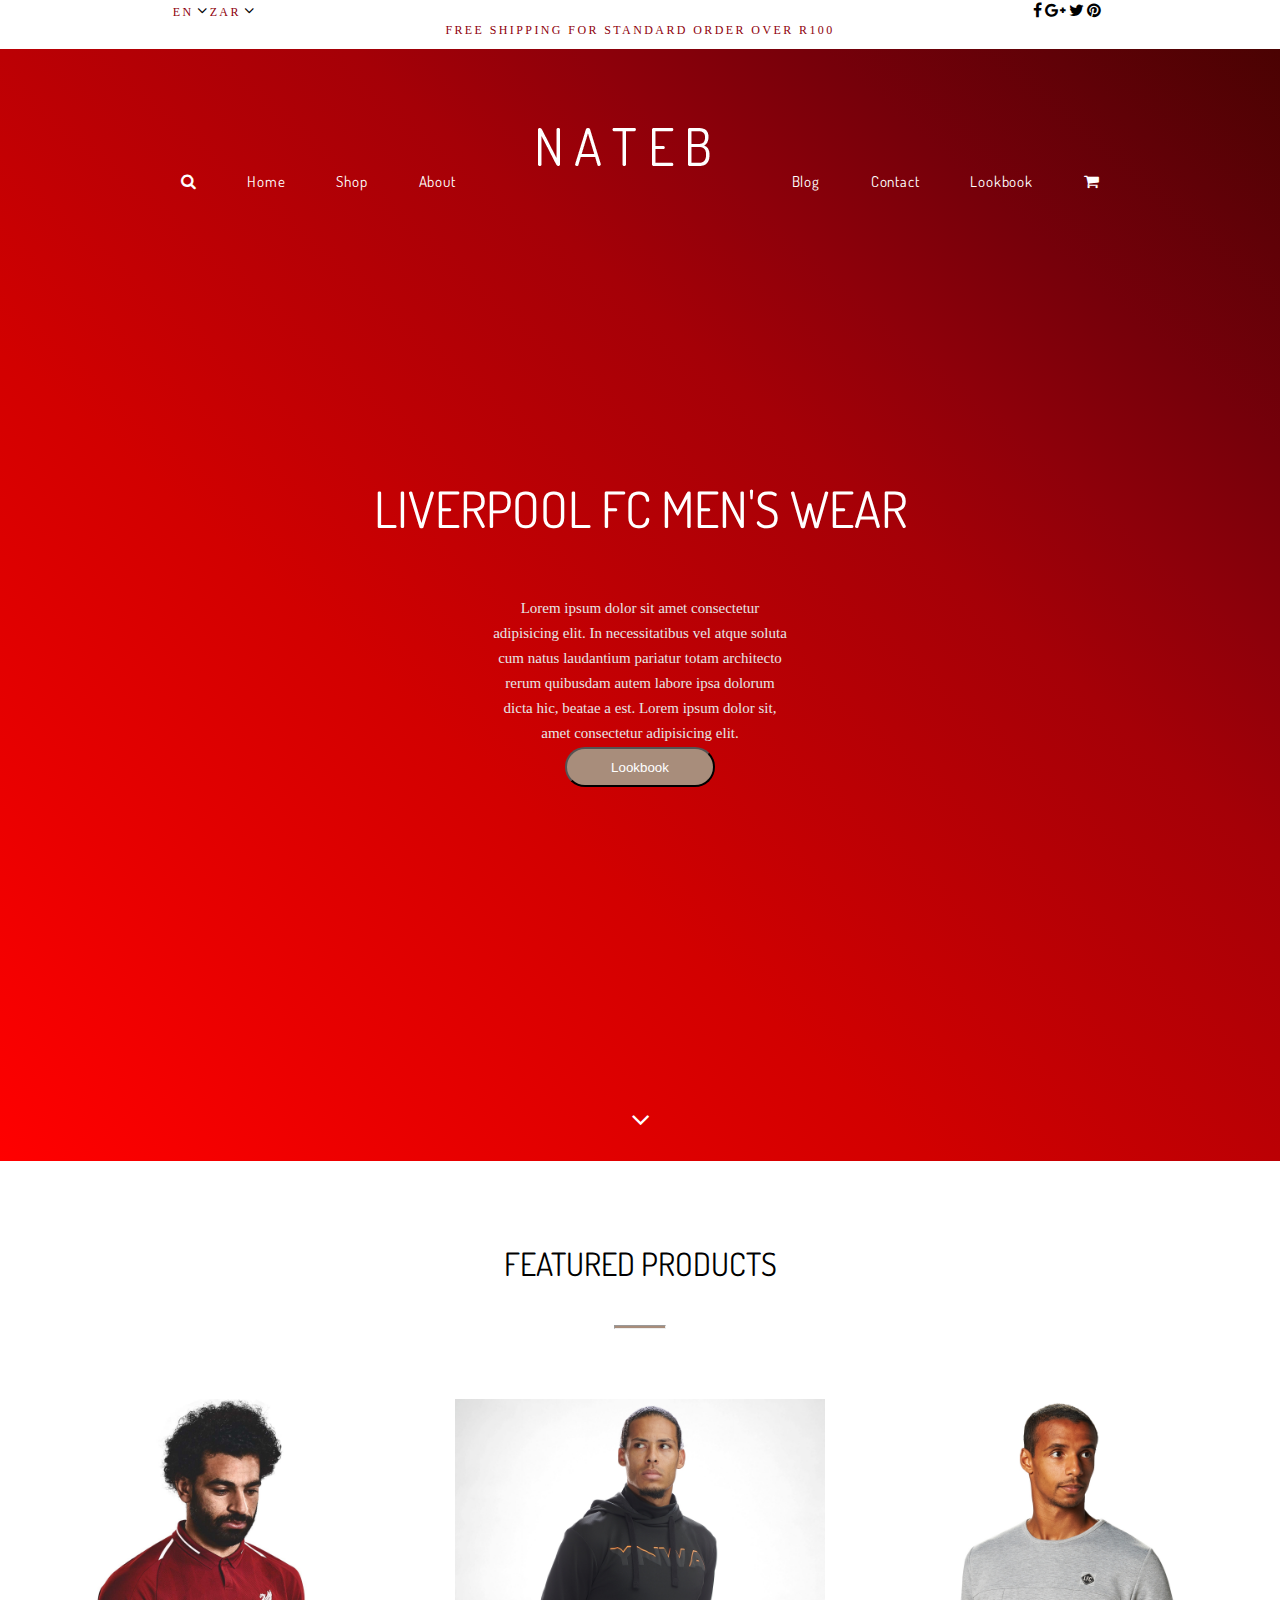
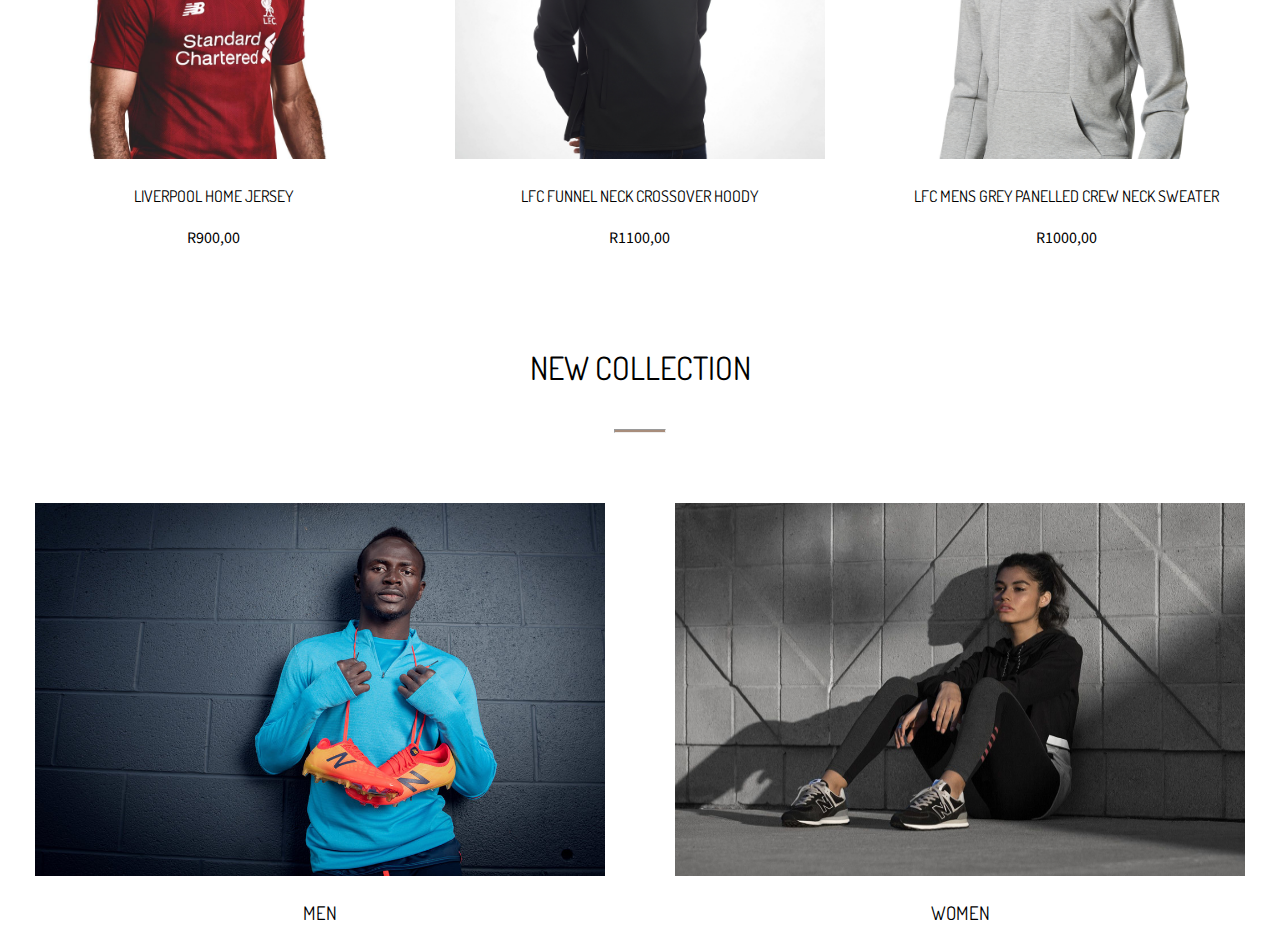
==== index.html @ 56e83d9a "replacing my values" ====
<!DOCTYPE html>
<html>
<head>
    <meta charset="utf-8" />
    <meta http-equiv="X-UA-Compatible" content="IE=edge">
    <title>Liverpool FC Store</title>
    <meta name="viewport" content="width=device-width, initial-scale=1">
    <link rel="stylesheet" type="text/css" media="screen" href="css/main.css" />
    <script src="js/main.js"></script>
    <link href="https://fonts.googleapis.com/css?family=Dosis|Source+Sans+Pro" rel="stylesheet"> 
    <link href="https://stackpath.bootstrapcdn.com/font-awesome/4.7.0/css/font-awesome.min.css" rel="stylesheet" integrity="sha384-wvfXpqpZZVQGK6TAh5PVlGOfQNHSoD2xbE+QkPxCAFlNEevoEH3Sl0sibVcOQVnN" crossorigin="anonymous">
</head>
<body>
    
    <div class="grid topnav">

        <div class="dropdowns">
            <span class="topnav-text">EN</span>
            <i class="fa fa-angle-down"></i>
            <span class="topnav-text">ZAR</span>
            <i class="fa fa-angle-down"></i>
        </div>
        
        <h5 class="topnav-text free-shipping">Free Shipping for standard order over R100</h5>

        <div class="social-icons">
            <i class="fa fa-facebook"></i>
            <i class="fa fa-google-plus"></i>
            <i class="fa fa-twitter"></i>
            <i class="fa fa-pinterest"></i>
        </div>
        

    </div>

    <header class="hero-banner">

        <nav class="grid hero-nav">

            <i class="fa fa-search"></i>

                <a href="#">Home</a>
                <a href="#">Shop</a>
                <a href="#">About</a>
                <img src="images/nateb-logo-light.png">
                <a href="#">Blog</a>
                <a href="#">Contact</a>
                <a href="#">Lookbook</a>

            <i class="fa fa-shopping-cart"></i>

        </nav>

        <h1 class="banner-heading">Liverpool FC Men's Wear</h1>
        <p class="index-p">Lorem ipsum dolor sit amet consectetur adipisicing elit. In necessitatibus vel atque soluta cum natus laudantium pariatur totam architecto rerum quibusdam autem labore ipsa dolorum dicta hic, beatae a est. Lorem ipsum dolor sit, amet consectetur adipisicing elit.</p>

        <button class="lookbook-btn">Lookbook</button>
        <p></p>
        <i class="fa fa-angle-down"></i>
    </header>

        <h1 class="head">Featured Products</h1>

        <hr class="line">

    <div class="grid grid1">

        <div class="featured home-kit">
            <img src="images/home-kit.jpg" width="370px" height="360px">
            <h4>Liverpool Home Jersey</h4>
            <p>R900,00</p>
        </div>

        <div class="featured hoody">
            <img src="images/hoody.jpg" width="370px" height="360px">
            <h4>LFC funnel neck crossover hoody</h4>
            <p>R1100,00</p>
        </div>

        <div class="featured crew-neck">
            <img src="images/crew-neck.jpg" width="370px" height="360px">
            <h4>LFC mens grey panelled crew neck sweater</h4>
            <p>R1000,00</p>
        </div>

    </div>

        <h1 class="head">New Collection</h1>

        <hr class="line">

    <div class="grid grid2">

        <div class="men">
            <img src="images/mens-img.jpg" width="570px" height="373px">
            <h3>Men</h3>
        </div>

        <div class="women">
            <img src="images/w.jpg" width="570px" height="373px">
            <h3>Women</h3>
        </div>
    
    </div>

    <div class="retro-collection">

    </div>
    

    
</body>
</html>
---- css/main.css ----
.topnav {
  text-align: center;
  color: black;
  display: inline; }
  .topnav-text {
    height: 9px;
    font-family: SourceSansPro;
    font-size: 12px;
    font-weight: normal;
    font-style: normal;
    font-stretch: normal;
    line-height: 1.83;
    letter-spacing: 2.4px;
    color: #8e000a; }

.hero-banner {
  background-image: linear-gradient(to right top, #ff0000, #f40000, #e80000, #dd0000, #d20000, #c30003, #b40005, #a50007, #8e000a, #76000a, #600107, #4a0202);
  background-position: bottom;
  background-size: cover;
  background-repeat: no-repeat;
  color: #fff;
  text-align: center;
  padding-top: 58px; }
  .hero-banner nav {
    display: inline;
    padding-top: 2rem;
    word-spacing: 3rem;
    font-family: 'Dosis', sans-serif; }
  .hero-banner a {
    width: 34px;
    height: 11px;
    font-size: 15px;
    font-weight: normal;
    font-style: normal;
    font-stretch: normal;
    line-height: normal;
    letter-spacing: 0.8px;
    text-align: left;
    color: #ffffff;
    text-decoration: none; }
  .hero-banner .nate-b {
    height: 21px;
    font-size: 30px;
    font-weight: 600;
    font-style: normal;
    font-stretch: normal;
    line-height: normal;
    letter-spacing: 1.5px;
    text-align: left;
    color: #fffefe; }
  .hero-banner .banner-heading {
    height: 38px;
    font-family: Dosis;
    font-size: 50px;
    font-weight: normal;
    font-style: normal;
    font-stretch: normal;
    line-height: 0.96;
    letter-spacing: normal;
    color: #ffffff;
    padding: 258px 0 40px 0; }
  .hero-banner .index-p {
    height: 39px;
    font-family: SourceSansPro;
    font-size: 15px;
    font-weight: normal;
    font-style: normal;
    font-stretch: normal;
    line-height: 1.67;
    letter-spacing: normal;
    color: #e6e6e6;
    padding-left: 489px;
    padding-right: 489px;
    padding-bottom: 97px; }
  .hero-banner .lookbook-btn {
    width: 150px;
    height: 40px;
    border-radius: 20px;
    background-color: #a88d7b;
    color: white; }
  .hero-banner .fa-angle-down {
    width: 29px;
    height: 16px;
    font-size: 30px;
    font-weight: normal;
    font-style: normal;
    font-stretch: normal;
    line-height: 1.6;
    letter-spacing: normal;
    text-align: center;
    color: #ffffff;
    padding: 292px 0 50px 0; }

.line {
  width: 50px;
  height: 2px;
  background-color: #a88d7b;
  margin-bottom: 70px; }

.head {
  text-align: center;
  padding-top: 60px;
  padding-bottom: 20px; }

.retro-collection {
  background: url(../images/retro.jpg); }

body {
  margin: 0;
  font-family: 'Source Sans Pro', sans-serif; }

h1,
h2,
h3,
h4,
h5,
h6 {
  font-family: 'Dosis', sans-serif;
  font-weight: normal;
  text-transform: uppercase; }

.grid {
  display: grid;
  width: 100%;
  text-align: center; }

.topnav {
  grid-template-columns: repeat(3, 1fr);
  grid-template-rows: auto;
  grid-template-areas: "dropdowns free-shipping social-icons"; }
  .topnav .dropdowns {
    grid-area: dropdowns; }
  .topnav .free-shipping {
    grid-area: free-shipping; }
  .topnav .social-icons {
    grid-area: social-icons; }

.grid1 {
  grid-template-columns: repeat(3, 1fr);
  grid-template-rows: auto;
  grid-template-areas: "home-kit hoody crew-neck"; }

.home-kit {
  grid-area: home-kit; }

.hoody {
  grid-area: hoody; }

.crew-neck {
  grid-area: crew-neck; }

.grid2 {
  grid-template-columns: repeat(2, 1fr);
  grid-template-rows: auto;
  place-content: center;
  grid-template-areas: "men women" men;
    grid-template-areas-grid-area: men; }
  .grid2 women {
    grid-area: women; }

/*# sourceMappingURL=main.css.map */
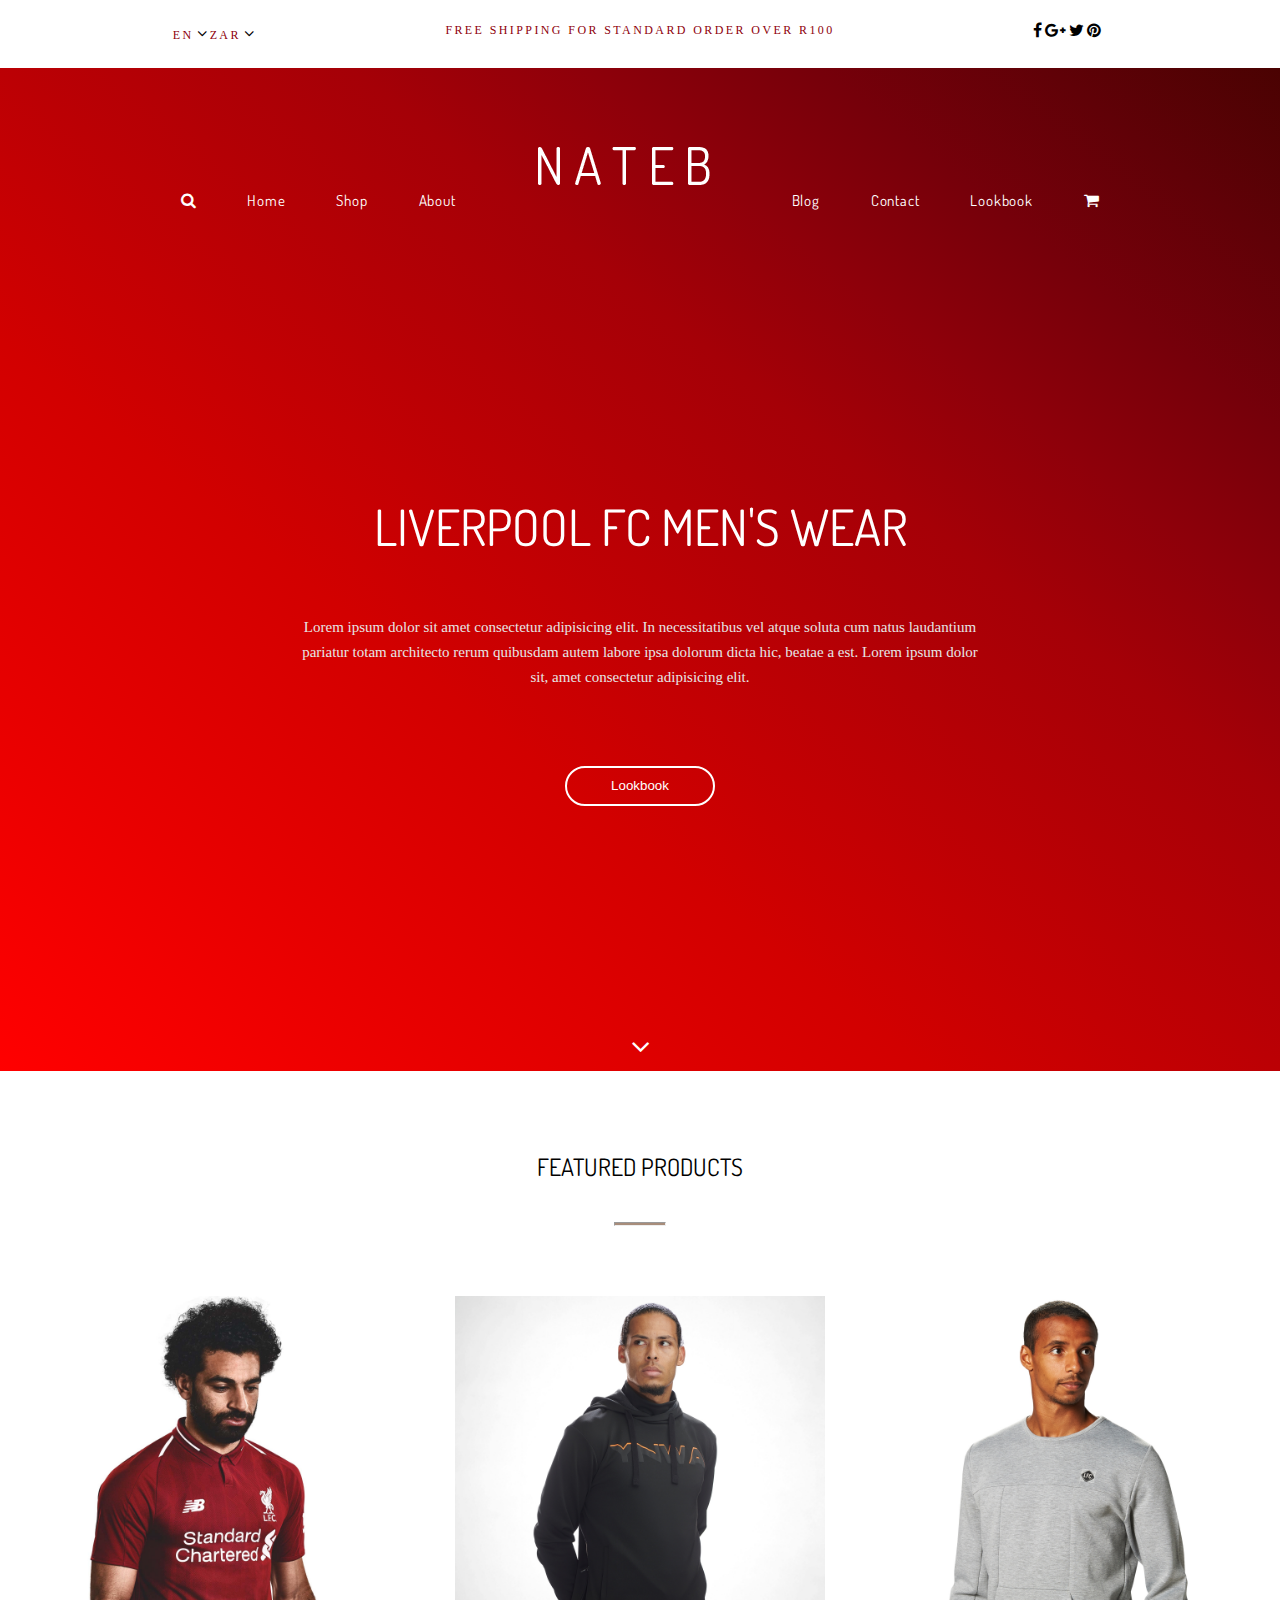
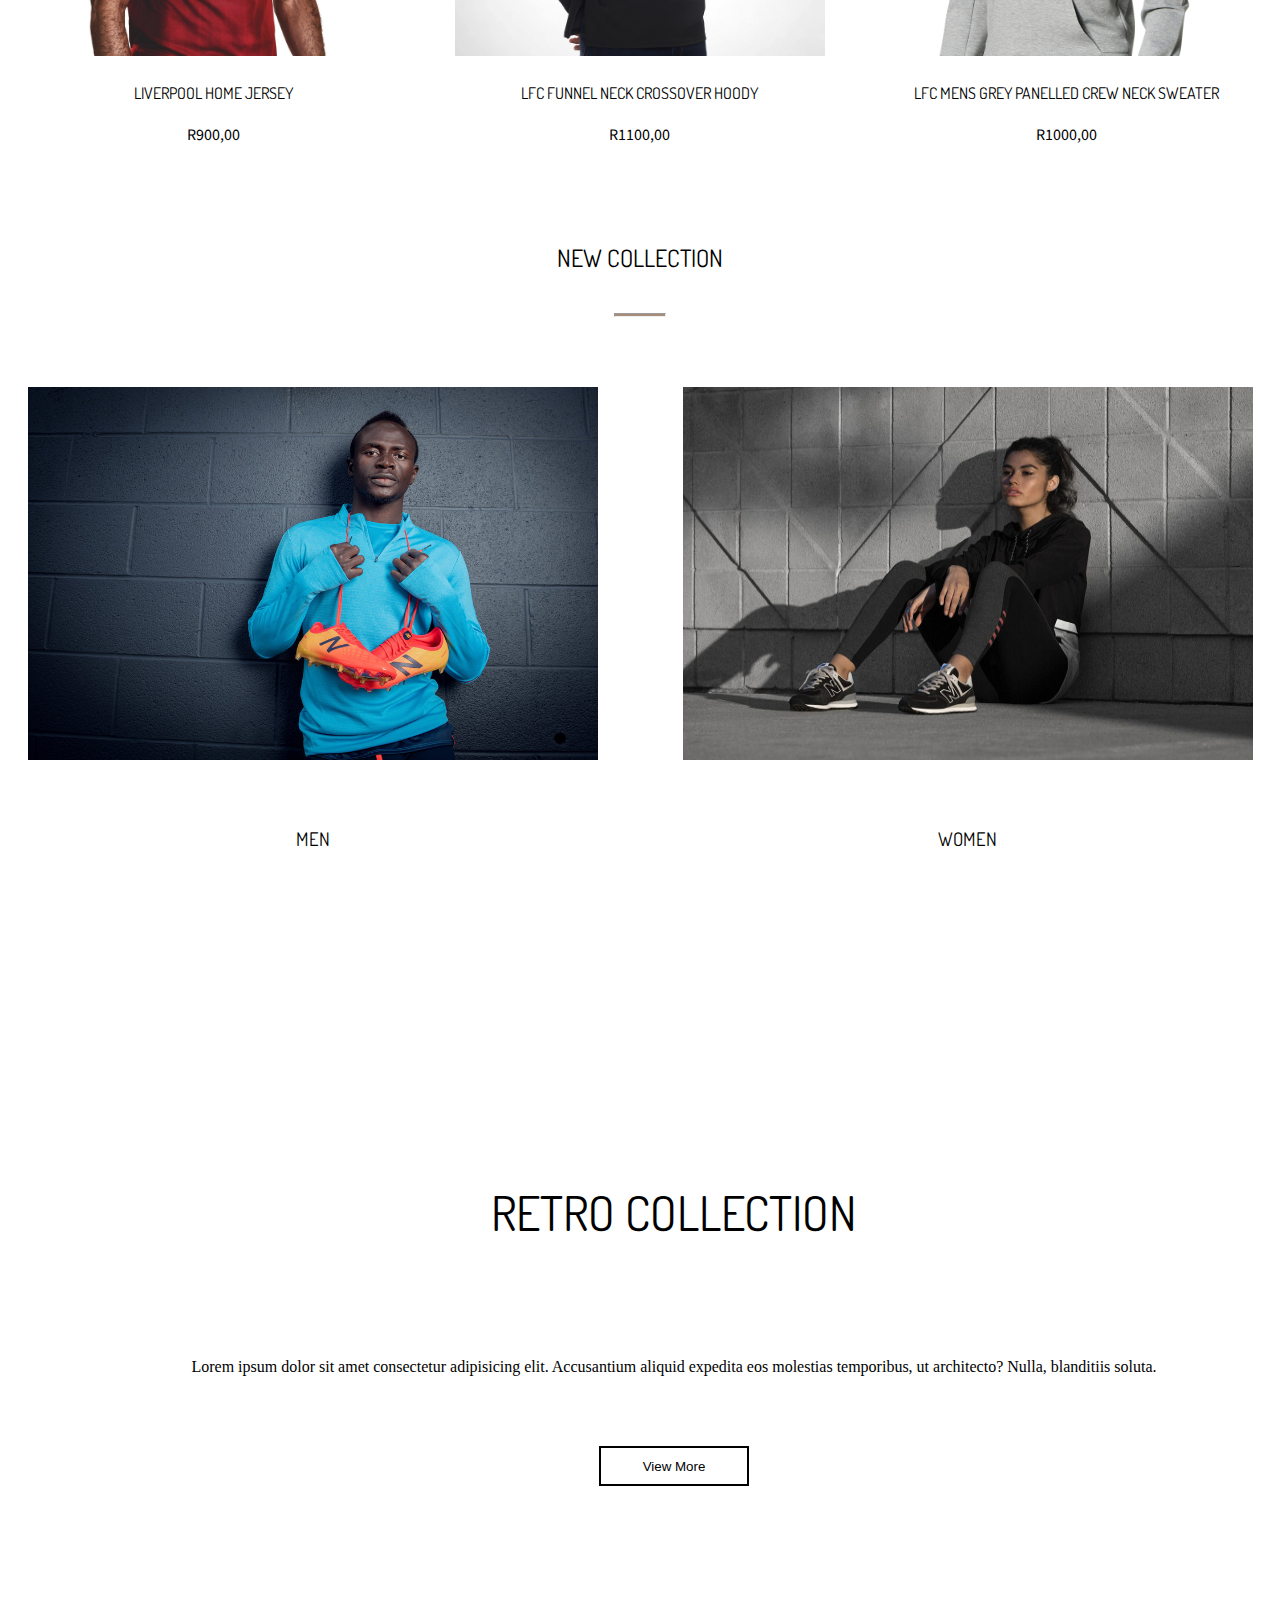
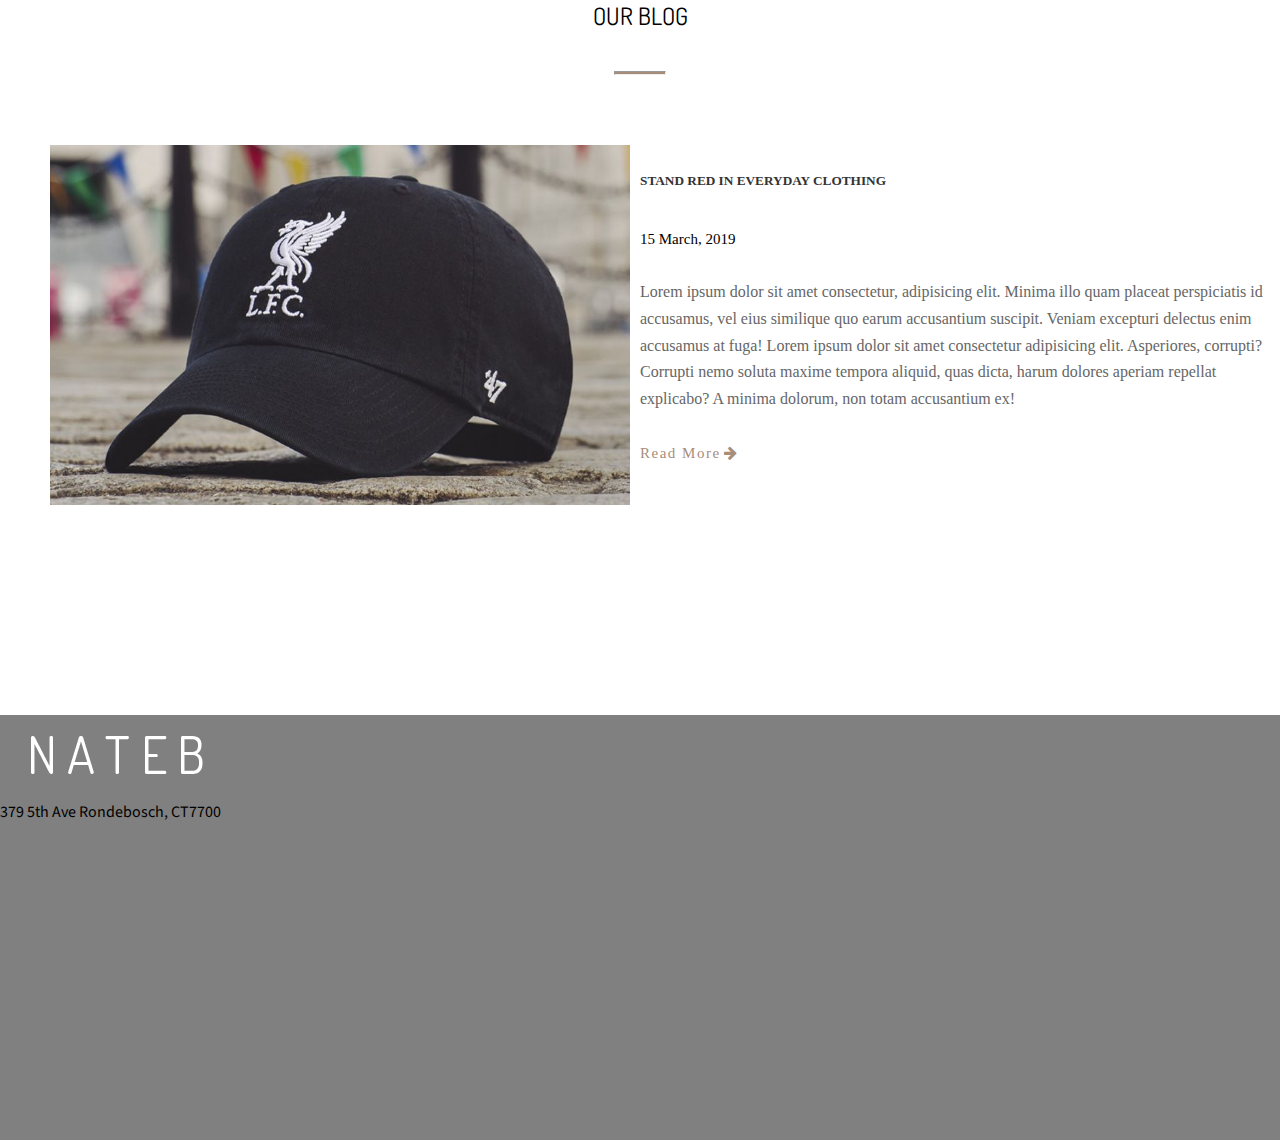
==== commit 91d85eec: "finishing up with index" ====
--- a/index.html
+++ b/index.html
@@ -9,10 +9,11 @@
     <script src="js/main.js"></script>
     <link href="https://fonts.googleapis.com/css?family=Dosis|Source+Sans+Pro" rel="stylesheet"> 
     <link href="https://stackpath.bootstrapcdn.com/font-awesome/4.7.0/css/font-awesome.min.css" rel="stylesheet" integrity="sha384-wvfXpqpZZVQGK6TAh5PVlGOfQNHSoD2xbE+QkPxCAFlNEevoEH3Sl0sibVcOQVnN" crossorigin="anonymous">
+    <script src="https://cdn.linearicons.com/free/1.0.0/svgembedder.min.js"></script>
 </head>
 <body>
     
-    <div class="grid topnav">
+    <section class="grid topnav">
 
         <div class="dropdowns">
             <span class="topnav-text">EN</span>
@@ -31,7 +32,7 @@
         </div>
         
 
-    </div>
+    </section>
 
     <header class="hero-banner">
 
@@ -59,11 +60,11 @@
         <i class="fa fa-angle-down"></i>
     </header>
 
-        <h1 class="head">Featured Products</h1>
+        <h2 class="head">Featured Products</h2>
 
         <hr class="line">
 
-    <div class="grid grid1">
+    <section class="grid grid1">
 
         <div class="featured home-kit">
             <img src="images/home-kit.jpg" width="370px" height="360px">
@@ -83,31 +84,75 @@
             <p>R1000,00</p>
         </div>
 
-    </div>
+    </section>
 
-        <h1 class="head">New Collection</h1>
+        <h2 class="head">New Collection</h2>
 
         <hr class="line">
 
-    <div class="grid grid2">
+    <section class="grid grid2">
 
         <div class="men">
             <img src="images/mens-img.jpg" width="570px" height="373px">
-            <h3>Men</h3>
+            <h3 class="gender-text">Men</h3>
         </div>
 
         <div class="women">
             <img src="images/w.jpg" width="570px" height="373px">
-            <h3>Women</h3>
+            <h3 class="gender-text">Women</h3>
         </div>
     
-    </div>
+    </section>
+    
+    <section class="grid retro-collection">
 
-    <div class="retro-collection">
+        <h1 class="retro-collection-h">Retro Collection</h1>
 
-    </div>
+            <p class="retro-collection-p">
+                Lorem ipsum dolor sit amet consectetur adipisicing elit. Accusantium aliquid expedita eos molestias temporibus, ut architecto? Nulla, blanditiis soluta.
+            </p>
+
+        <button class="retro-collection-btn">View More</button>
+
+    </section>
+
+    <section class="blog">
+
+        <h2 class="head">Our Blog</h2>
+
+        <hr class="line">
     
+        <div class="grid grid3">
+            <img class="blog-img" src="images/blog-img.jpeg" width="580px" height="360px">
 
+            <div class="blog-container">
+
+                <h5 class="blog-h">Stand red in everyday clothing</h5>
+
+                <p class="blog-date">
+                    15 March, 2019
+                </p>
+
+                    <p class="blog-text">
+                        Lorem ipsum dolor sit amet consectetur, adipisicing elit. Minima illo quam placeat perspiciatis id accusamus, vel eius similique quo earum accusantium suscipit. Veniam excepturi delectus enim accusamus at fuga! Lorem ipsum dolor sit amet consectetur adipisicing elit. Asperiores, corrupti? Corrupti nemo soluta maxime tempora aliquid, quas dicta, harum dolores aperiam repellat explicabo? A minima dolorum, non totam accusantium ex!
+                    </p>
+
+                <span class="blog-readmore">Read More</span>
+                <i class="fa fa-arrow-right"></i>
+
+            </div>
+        </div>
+    </section>
+
+    <footer>
+        <section>
+            <img src="images/nateb-logo-light.png">
+
+            <li>379 5th Ave Rondebosch, CT7700</li>
+            
+        </section>
     
+    </footer>
+
 </body>
 </html>--- a/css/main.css
+++ b/css/main.css
@@ -12,8 +12,14 @@
     line-height: 1.83;
     letter-spacing: 2.4px;
     color: #8e000a; }
+  .topnav .dropdowns {
+    padding: 23px 0 21px 0; }
+  .topnav .social-icons {
+    padding: 20px 0 18px 0; }
 
 .hero-banner {
+  width: 100%;
+  height: 945px;
   background-image: linear-gradient(to right top, #ff0000, #f40000, #e80000, #dd0000, #d20000, #c30003, #b40005, #a50007, #8e000a, #76000a, #600107, #4a0202);
   background-position: bottom;
   background-size: cover;
@@ -27,7 +33,6 @@
     word-spacing: 3rem;
     font-family: 'Dosis', sans-serif; }
   .hero-banner a {
-    width: 34px;
     height: 11px;
     font-size: 15px;
     font-weight: normal;
@@ -69,14 +74,16 @@
     line-height: 1.67;
     letter-spacing: normal;
     color: #e6e6e6;
-    padding-left: 489px;
-    padding-right: 489px;
+    margin-left: 300px;
+    margin-right: 300px;
     padding-bottom: 97px; }
   .hero-banner .lookbook-btn {
     width: 150px;
     height: 40px;
     border-radius: 20px;
-    background-color: #a88d7b;
+    background-color: rgba(0, 0, 0, 0);
+    border-style: solid;
+    border-color: white;
     color: white; }
   .hero-banner .fa-angle-down {
     width: 29px;
@@ -89,7 +96,7 @@
     letter-spacing: normal;
     text-align: center;
     color: #ffffff;
-    padding: 292px 0 50px 0; }
+    padding: 200px 0 50px 0; }
 
 .line {
   width: 50px;
@@ -102,12 +109,109 @@
   padding-top: 60px;
   padding-bottom: 20px; }
 
+.grid2 {
+  padding-bottom: 100px; }
+  .grid2 .gender-text {
+    padding-top: 42px; }
+
 .retro-collection {
-  background: url(../images/retro.jpg); }
+  height: 552px;
+  width: 100%;
+  background-image: url(../images/retro.jpg);
+  background-size: cover;
+  background-repeat: no-repeat;
+  background-position: center;
+  background-attachment: fixed;
+  text-align: center; }
+  .retro-collection-h {
+    height: 37px;
+    font-family: Dosis;
+    font-size: 48px;
+    font-weight: normal;
+    font-style: normal;
+    font-stretch: normal;
+    line-height: 0.5;
+    letter-spacing: normal;
+    text-align: center;
+    padding: 199px 0 39px 0; }
+  .retro-collection-p {
+    height: 38px;
+    font-family: SourceSansPro;
+    font-weight: normal;
+    font-style: normal;
+    font-stretch: normal;
+    letter-spacing: normal;
+    text-align: center; }
+  .retro-collection-btn {
+    width: 150px;
+    height: 40px;
+    background-color: rgba(0, 0, 0, 0);
+    border-style: solid;
+    border-color: black;
+    color: black;
+    margin: 0 599px 0 599px; }
+
+.blog {
+  width: 100%;
+  height: 675px;
+  padding-bottom: 100px; }
+  .blog-img {
+    padding-left: 50px; }
+  .blog-h {
+    font-family: SourceSansPro;
+    font-weight: 600;
+    font-style: normal;
+    font-stretch: normal;
+    line-height: 1.92;
+    letter-spacing: normal;
+    text-align: left;
+    color: #333333; }
+  .blog-date {
+    font-family: SourceSansPro;
+    font-size: 15px;
+    font-weight: normal;
+    font-style: normal;
+    font-stretch: normal;
+    line-height: 3.2;
+    letter-spacing: normal;
+    text-align: left;
+    color: var(--warm-grey); }
+  .blog-text {
+    font-family: SourceSansPro;
+    font-weight: normal;
+    font-style: normal;
+    font-stretch: normal;
+    line-height: 1.67;
+    letter-spacing: normal;
+    text-align: left;
+    color: #666666; }
+  .blog-readmore {
+    font-family: SourceSansPro;
+    font-size: 15px;
+    font-weight: normal;
+    font-style: normal;
+    font-stretch: normal;
+    line-height: 3.2;
+    letter-spacing: 1.5px;
+    text-align: left;
+    color: #a88d7b; }
+  .blog .fa-arrow-right {
+    height: 11px;
+    font-size: 15px;
+    font-weight: normal;
+    font-style: normal;
+    font-stretch: normal;
+    letter-spacing: normal;
+    text-align: left;
+    color: #a88d7b; }
+
+.lnr-map-marker {
+  font-family: Linearicons-Free; }
 
 body {
-  margin: 0;
-  font-family: 'Source Sans Pro', sans-serif; }
+  margin: auto;
+  font-family: 'Source Sans Pro', sans-serif;
+  contain: content; }
 
 h1,
 h2,
@@ -119,14 +223,18 @@
   font-weight: normal;
   text-transform: uppercase; }
 
+footer {
+  height: 425px;
+  background-color: grey; }
+
 .grid {
   display: grid;
-  width: 100%;
-  text-align: center; }
+  width: 100%; }
 
 .topnav {
   grid-template-columns: repeat(3, 1fr);
   grid-template-rows: auto;
+  text-align: center;
   grid-template-areas: "dropdowns free-shipping social-icons"; }
   .topnav .dropdowns {
     grid-area: dropdowns; }
@@ -138,6 +246,7 @@
 .grid1 {
   grid-template-columns: repeat(3, 1fr);
   grid-template-rows: auto;
+  text-align: center;
   grid-template-areas: "home-kit hoody crew-neck"; }
 
 .home-kit {
@@ -152,10 +261,19 @@
 .grid2 {
   grid-template-columns: repeat(2, 1fr);
   grid-template-rows: auto;
-  place-content: center;
+  grid-gap: 30px;
+  text-align: center;
   grid-template-areas: "men women" men;
     grid-template-areas-grid-area: men; }
   .grid2 women {
     grid-area: women; }
 
+.grid3 {
+  grid-template-columns: 50% 50%;
+  grid-template-rows: auto;
+  grid-template-areas: "blog-img blog-container" blog-img;
+    grid-template-areas-grid-area: blog-img; }
+  .grid3 blog-container {
+    grid-area: blog-container; }
+
 /*# sourceMappingURL=main.css.map */
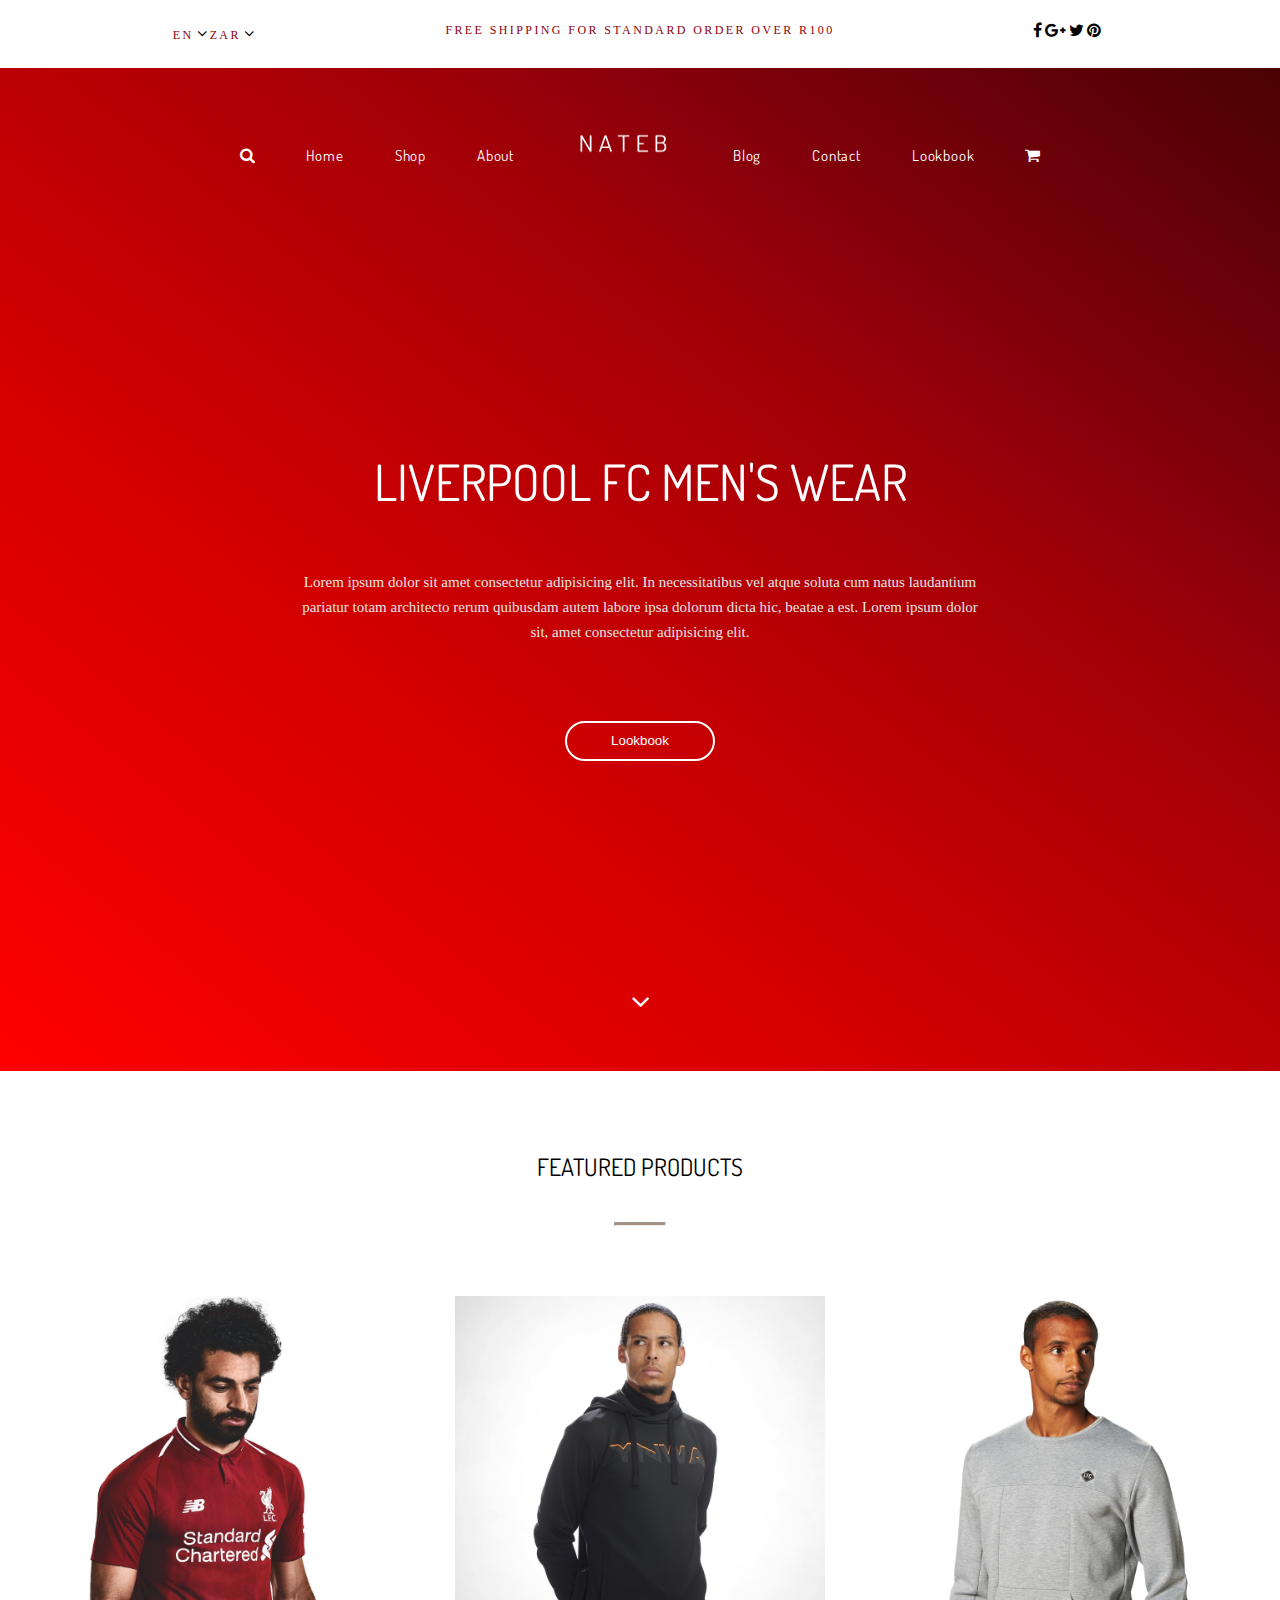
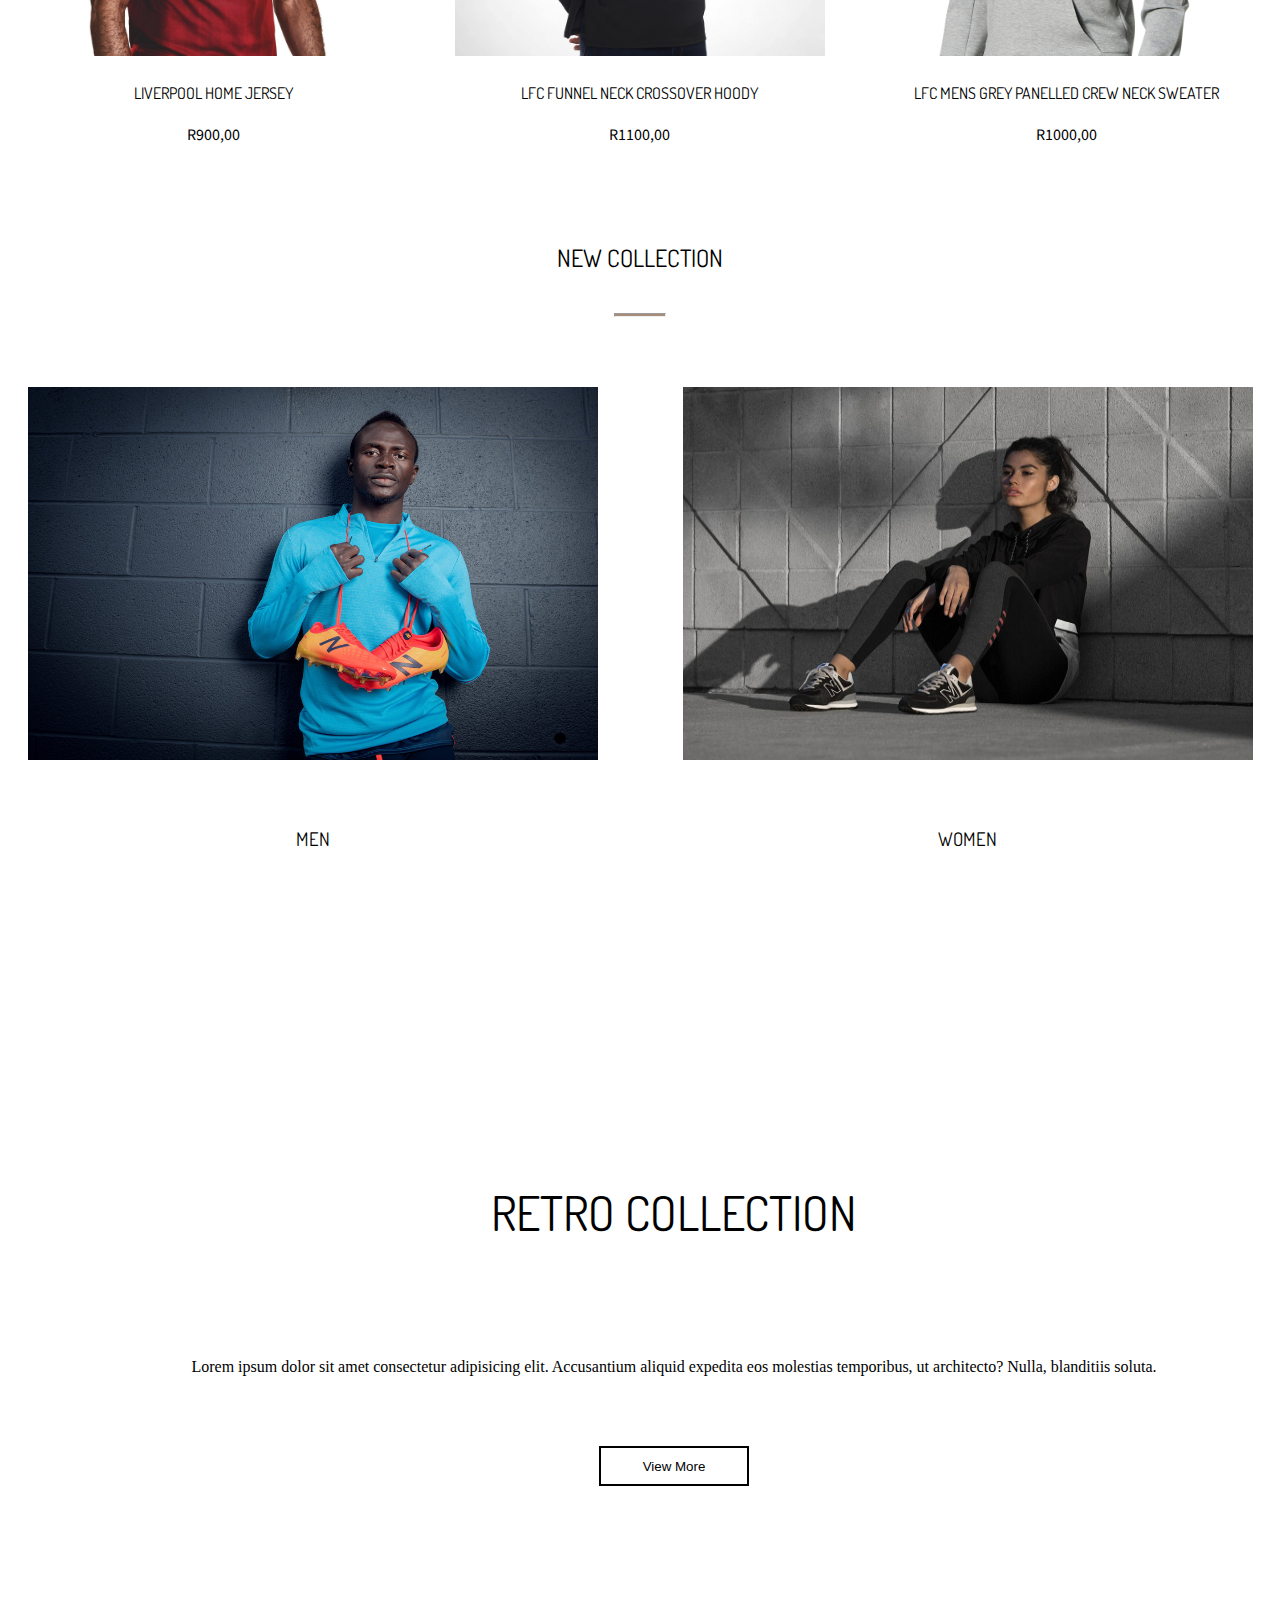
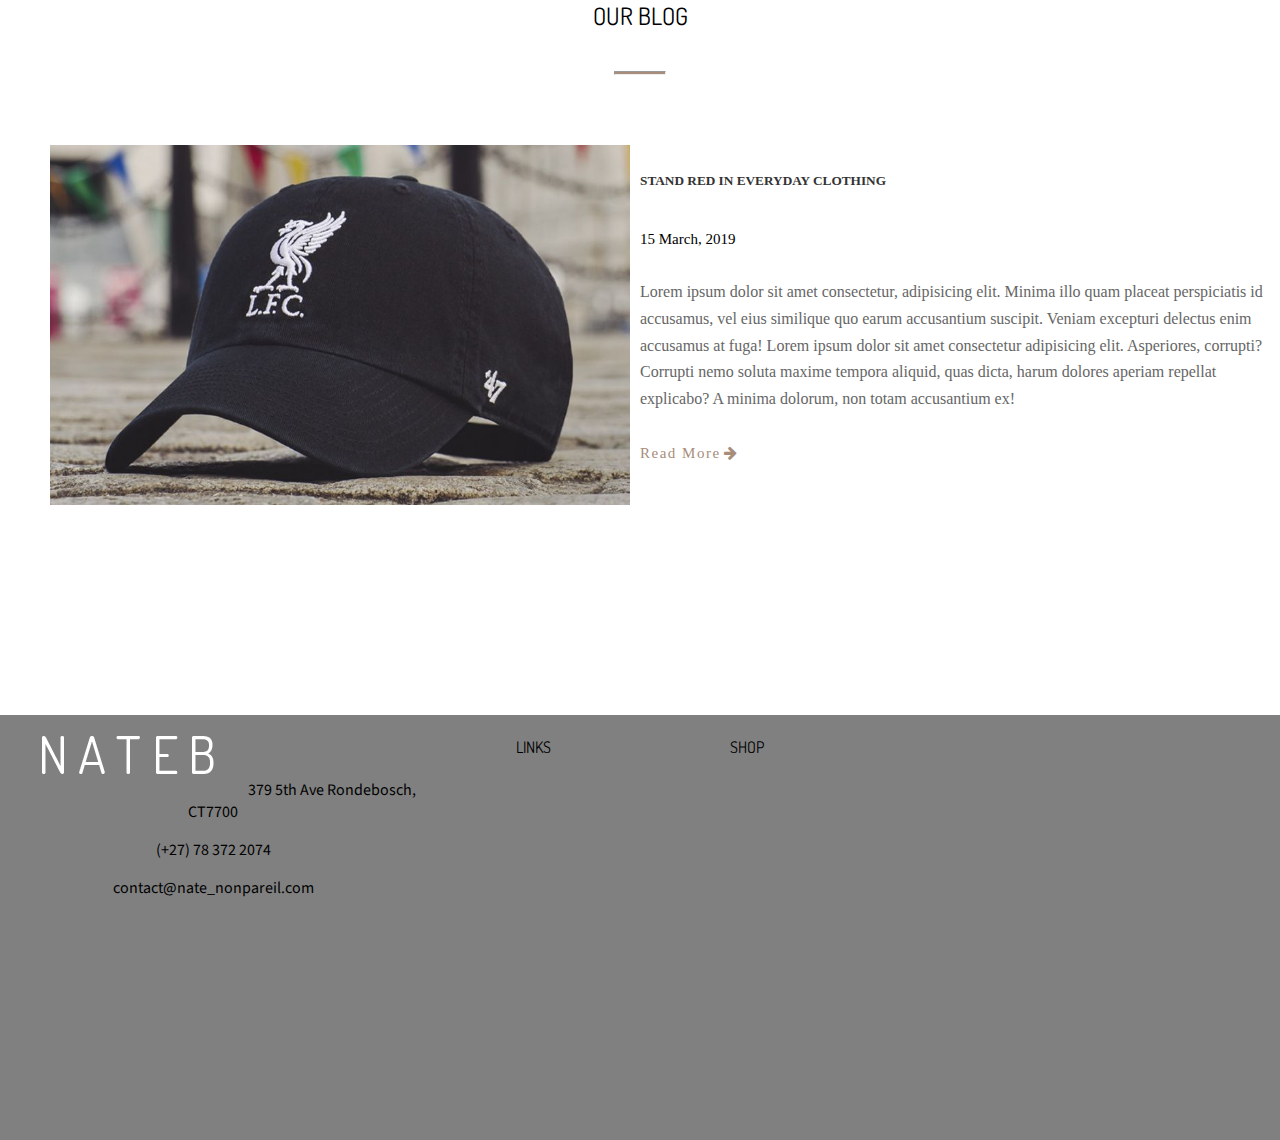
==== commit 53a7e2d7: "busy with index footer" ====
--- a/index.html
+++ b/index.html
@@ -43,7 +43,7 @@
                 <a href="#">Home</a>
                 <a href="#">Shop</a>
                 <a href="#">About</a>
-                <img src="images/nateb-logo-light.png">
+                <img src="images/nateb-logo-light.png" width="117px" height="35px">
                 <a href="#">Blog</a>
                 <a href="#">Contact</a>
                 <a href="#">Lookbook</a>
@@ -144,12 +144,33 @@
         </div>
     </section>
 
-    <footer>
-        <section>
-            <img src="images/nateb-logo-light.png">
+    <footer class="grid grid4">
+        <section class="contact">
+            <img class="nate-b" src="images/nateb-logo-light.png">
 
-            <li>379 5th Ave Rondebosch, CT7700</li>
+            <span>379 5th Ave Rondebosch, CT7700</span>
+            <p></p>
+            <span>(+27) 78 372 2074</span>
+            <p></p>
+            <span>contact@nate_nonpareil.com</span>
             
+        </section>
+
+        <section class="grid links_shop">
+
+            <div class="links">
+
+                <h4>Links</h4>
+            </div>
+
+            <div class="shop">
+                <h4>shop</h4>
+            </div>
+
+        </section>
+
+        <section class="instagram">
+
         </section>
     
     </footer>
--- a/css/main.css
+++ b/css/main.css
@@ -27,7 +27,7 @@
   color: #fff;
   text-align: center;
   padding-top: 58px; }
-  .hero-banner nav {
+  .hero-banner .hero-nav {
     display: inline;
     padding-top: 2rem;
     word-spacing: 3rem;
@@ -44,15 +44,8 @@
     color: #ffffff;
     text-decoration: none; }
   .hero-banner .nate-b {
-    height: 21px;
-    font-size: 30px;
-    font-weight: 600;
-    font-style: normal;
-    font-stretch: normal;
-    line-height: normal;
-    letter-spacing: 1.5px;
-    text-align: left;
-    color: #fffefe; }
+    width: 117px;
+    height: 21px; }
   .hero-banner .banner-heading {
     height: 38px;
     font-family: Dosis;
@@ -276,4 +269,25 @@
   .grid3 blog-container {
     grid-area: blog-container; }
 
+.grid4 {
+  grid-template-columns: repeat(3, 1fr);
+  grid-template-rows: auto;
+  text-align: center;
+  grid-template-areas: "contact links_shop instagram"; }
+  .grid4 .contact {
+    grid-area: contact; }
+  .grid4 .links_shop {
+    grid-area: links_shop; }
+  .grid4 .instagram {
+    grid-area: instagram; }
+
+.links_shop {
+  grid-template-columns: repeat(2, 1fr);
+  grid-template-rows: auto;
+  grid-template-areas: "links shop"; }
+  .links_shop .links {
+    grid-area: links; }
+  .links_shop .shop {
+    grid-area: shop; }
+
 /*# sourceMappingURL=main.css.map */
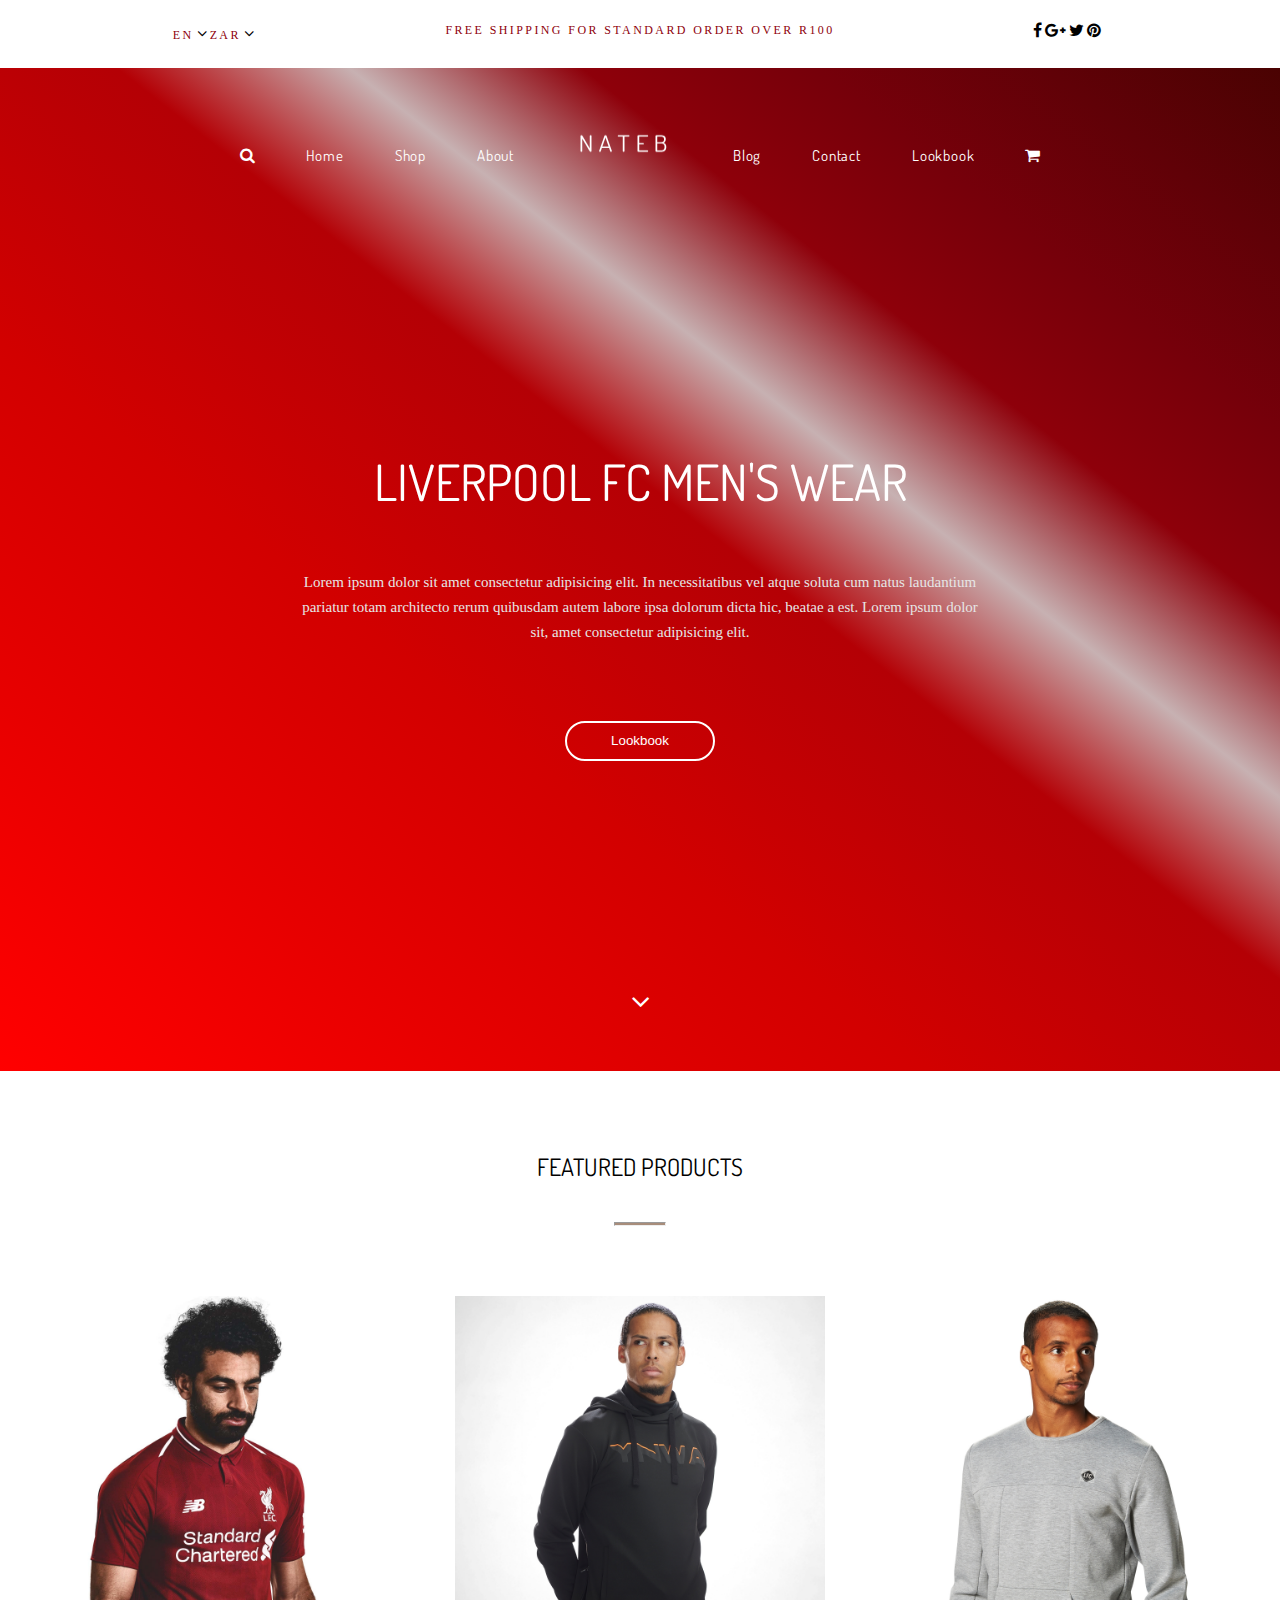
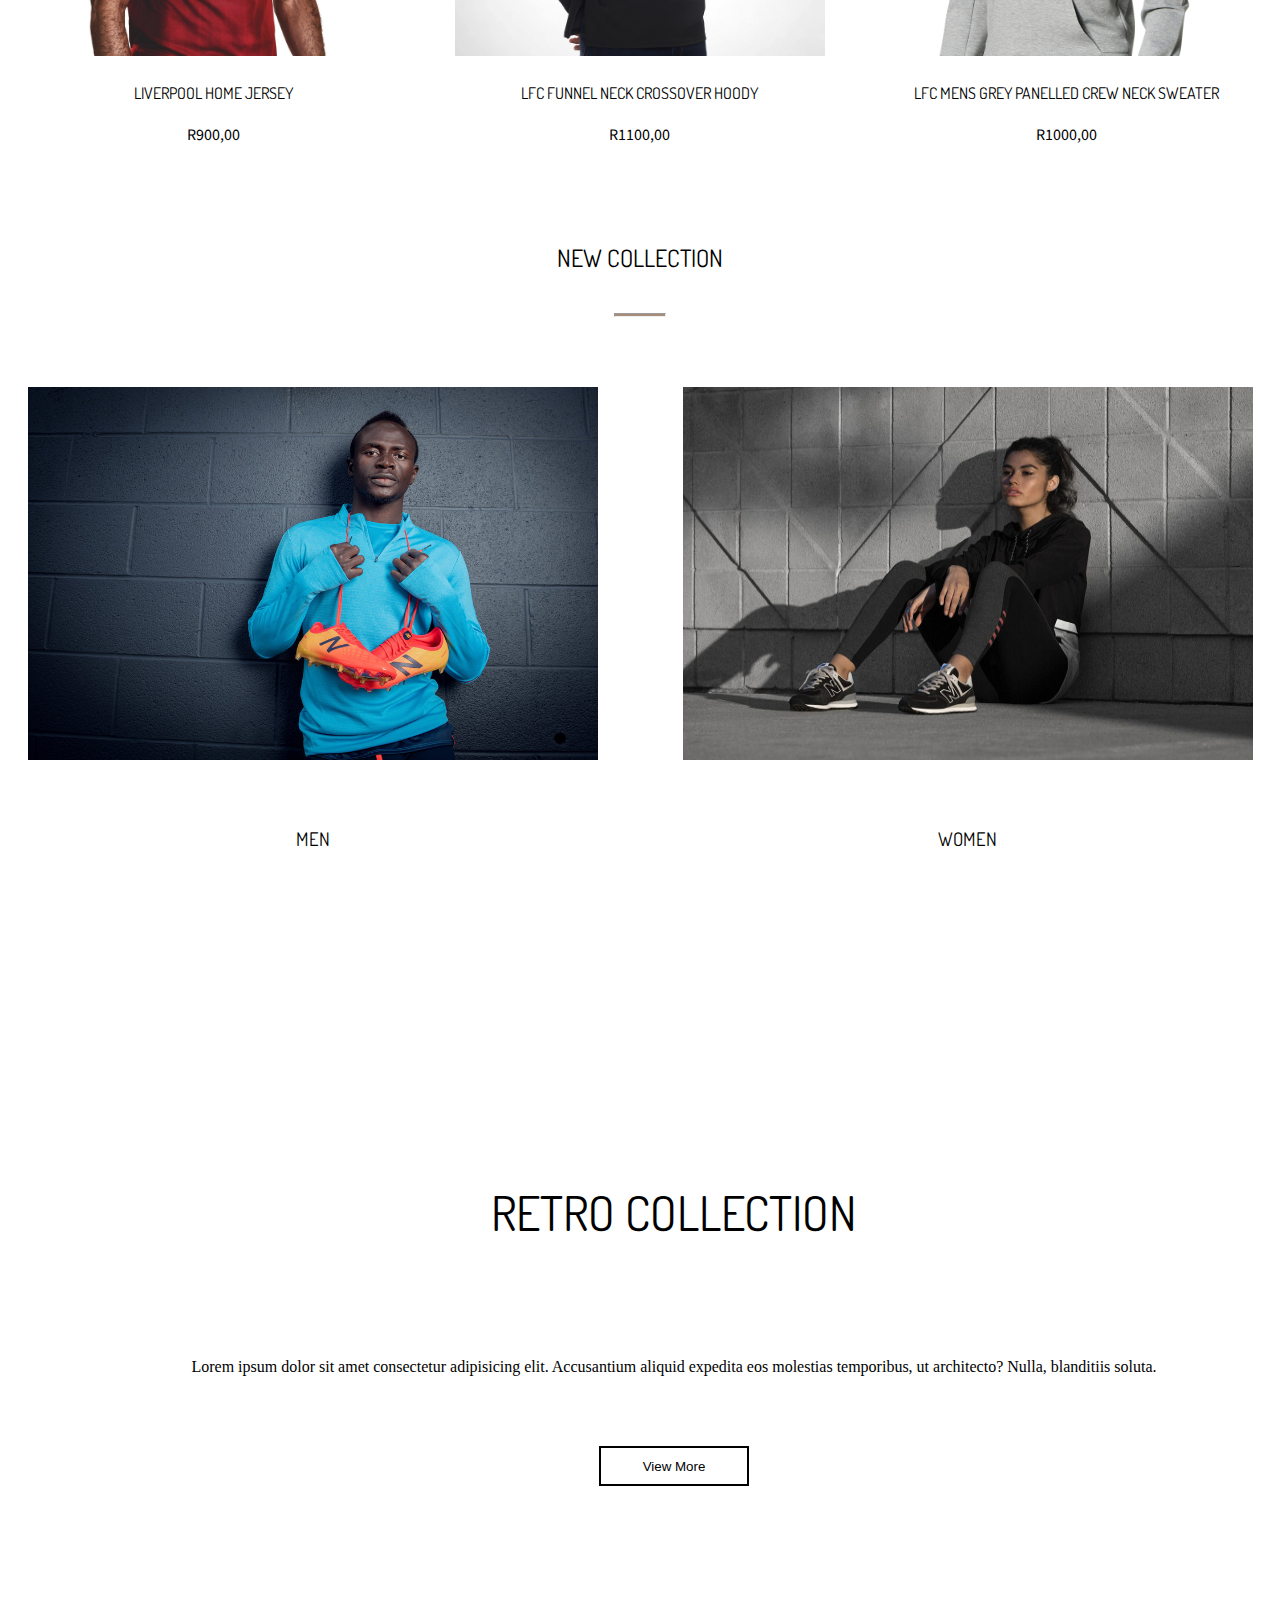
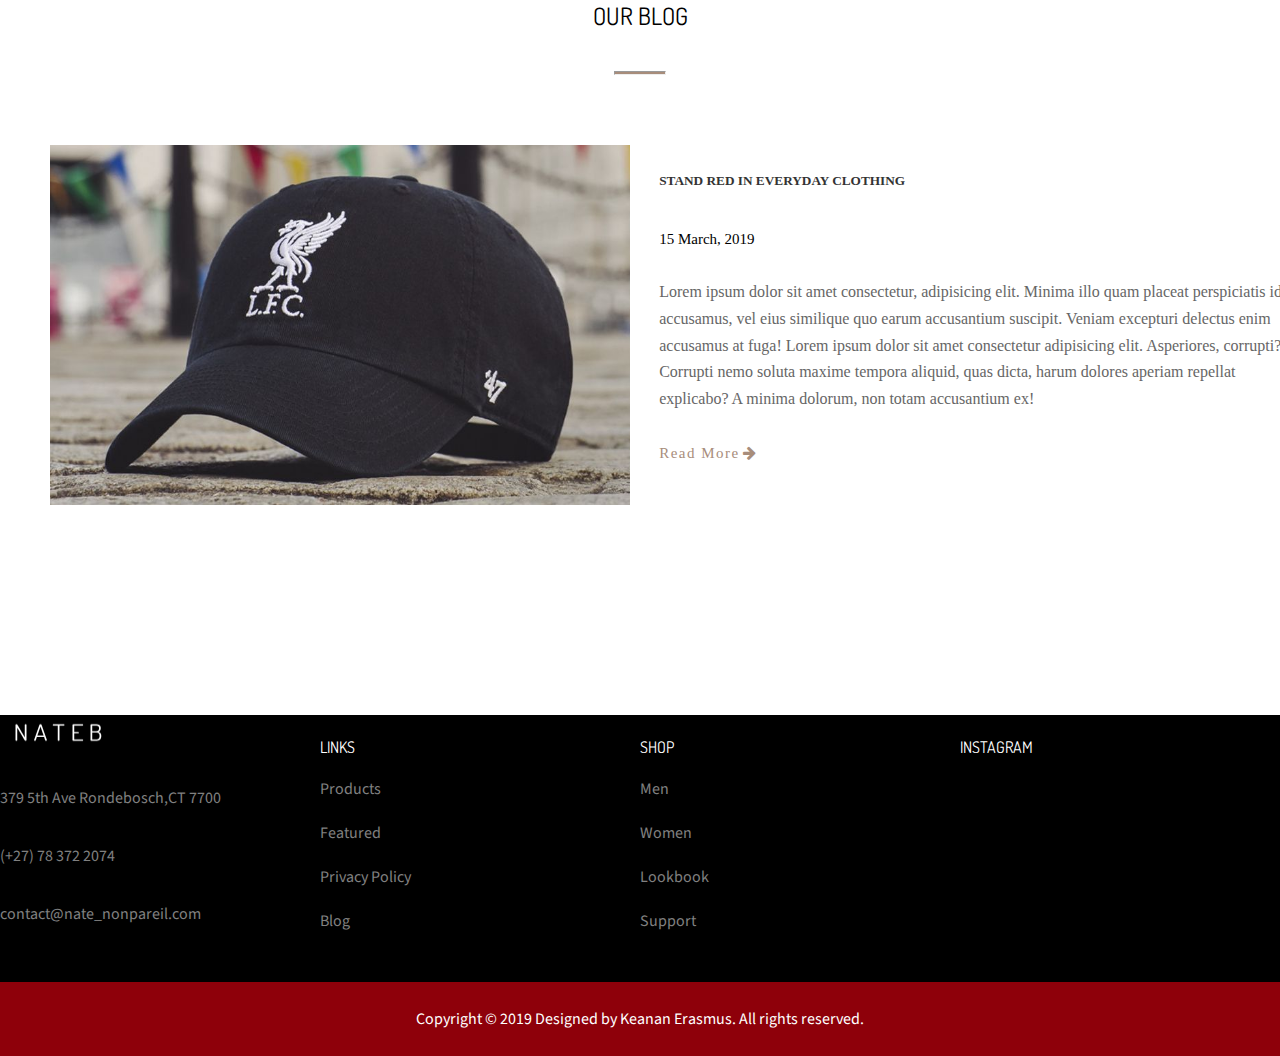
==== commit de86f687: "finished the homepage" ====
--- a/index.html
+++ b/index.html
@@ -145,35 +145,62 @@
     </section>
 
     <footer class="grid grid4">
-        <section class="contact">
-            <img class="nate-b" src="images/nateb-logo-light.png">
-
-            <span>379 5th Ave Rondebosch, CT7700</span>
-            <p></p>
-            <span>(+27) 78 372 2074</span>
-            <p></p>
-            <span>contact@nate_nonpareil.com</span>
-            
+        <section class="grid contact-links">
+            <div class="grid contact">
+                <img class="contact-h footer-h" src="images/nateb-logo-light.png" width="117px" height="35px">
+                <br>
+
+                <span class="contact-details">379 5th Ave Rondebosch,CT 7700</span>
+                <br>
+                <span class="contact-details">(+27) 78 372 2074</span>
+                <br>
+                <span class="contact-details">contact@nate_nonpareil.com</span>
+            </div>
+
+            <div class="grid links">
+                <h4 class="links-h footer-h">Links</h4>
+
+                <span class="links-details">Products</span>
+                <br>
+                <span class="links-details">Featured</span>
+                <br>
+                <span class="links-details">Privacy Policy</span>
+                <br>
+                <span class="links-details">Blog</span>
+            </div>
         </section>
 
-        <section class="grid links_shop">
-
-            <div class="links">
-
-                <h4>Links</h4>
-            </div>
-
-            <div class="shop">
-                <h4>shop</h4>
-            </div>
-
+        <section class="grid shop-insta">
+            <div class="grid shop">
+                <h4 class="shop-h footer-h">Shop</h4>
+
+                <span class="shop-details">Men</span>
+                <br>
+                <span class="shop-details">Women</span>
+                <br>
+                <span class="shop-details">Lookbook</span>
+                <br>
+                <span class="shop-details">Support</span>
+            </div>
+
+            <div class="grid insta">
+                <h4 class="insta-h footer-h">Instagram</h4>
+
+                <div class="holder">
+                    <div class="insta1"></div>
+                    <div class="insta2"></div>
+                    <div class="insta3"></div>
+                    <div class="insta4"></div>
+                    <div class="insta5"></div>
+                    <div class="insta6"></div>
+                    <div class="insta7"></div>
+                    <div class="insta8"></div>
+                </div>
+            </div>
         </section>
-
-        <section class="instagram">
-
-        </section>
-    
+        <div class="copyright">
+            <p class="copyright-p">Copyright © 2019 Designed by Keanan Erasmus. All rights reserved.</p>
+        </div>
     </footer>
-
 </body>
 </html>--- a/css/main.css
+++ b/css/main.css
@@ -20,7 +20,7 @@
 .hero-banner {
   width: 100%;
   height: 945px;
-  background-image: linear-gradient(to right top, #ff0000, #f40000, #e80000, #dd0000, #d20000, #c30003, #b40005, #a50007, #8e000a, #76000a, #600107, #4a0202);
+  background-image: linear-gradient(to right top, #ff0000, #f40000, #e80000, #dd0000, #d20000, #c30003, #b40005, #c7b1b2, #8e000a, #76000a, #600107, #4a0202);
   background-position: bottom;
   background-size: cover;
   background-repeat: no-repeat;
@@ -198,8 +198,27 @@
     text-align: left;
     color: #a88d7b; }
 
-.lnr-map-marker {
-  font-family: Linearicons-Free; }
+.footer-h {
+  color: white; }
+
+.insta1,
+.insta2,
+.insta3,
+.insta4,
+.insta5,
+.insta6,
+.insta7,
+.insta8 {
+  width: 80px;
+  background-color: #fff; }
+
+.copyright {
+  background-color: #8e000a;
+  color: white;
+  text-align: center;
+  margin-top: 50px; }
+  .copyright-p {
+    padding: 10px 0 10px 0; }
 
 body {
   margin: auto;
@@ -217,8 +236,8 @@
   text-transform: uppercase; }
 
 footer {
-  height: 425px;
-  background-color: grey; }
+  background-color: black;
+  color: grey; }
 
 .grid {
   display: grid;
@@ -262,32 +281,63 @@
     grid-area: women; }
 
 .grid3 {
+  grid-template-columns: 49% 49%;
+  grid-template-rows: auto;
+  grid-gap: 2rem;
+  grid-template-areas: "blog-img blog-container"; }
+  .grid3 .blog-img {
+    grid-area: blog-img; }
+  .grid3 .blog-container {
+    grid-area: blog-container; }
+
+.grid4 {
   grid-template-columns: 50% 50%;
-  grid-template-rows: auto;
-  grid-template-areas: "blog-img blog-container" blog-img;
-    grid-template-areas-grid-area: blog-img; }
-  .grid3 blog-container {
-    grid-area: blog-container; }
-
-.grid4 {
-  grid-template-columns: repeat(3, 1fr);
-  grid-template-rows: auto;
-  text-align: center;
-  grid-template-areas: "contact links_shop instagram"; }
-  .grid4 .contact {
-    grid-area: contact; }
-  .grid4 .links_shop {
-    grid-area: links_shop; }
-  .grid4 .instagram {
-    grid-area: instagram; }
-
-.links_shop {
-  grid-template-columns: repeat(2, 1fr);
-  grid-template-rows: auto;
-  grid-template-areas: "links shop"; }
-  .links_shop .links {
-    grid-area: links; }
-  .links_shop .shop {
-    grid-area: shop; }
+  grid-template-rows: auto auto;
+  grid-template-areas: "contact-links shop-insta" "copyright copyright"; }
+  .grid4 .contact-links {
+    grid-area: contact-links;
+    grid-template-columns: 50% 50%;
+    grid-template-rows: auto;
+    grid-template-areas: "contact links"; }
+    .grid4 .contact-links .contact {
+      grid-area: contact; }
+    .grid4 .contact-links .links {
+      grid-area: links; }
+  .grid4 .shop-insta {
+    grid-area: shop-insta;
+    grid-template-columns: 50% 50%;
+    grid-template-rows: auto;
+    grid-template-areas: "shop insta"; }
+    .grid4 .shop-insta .shop {
+      grid-area: shop; }
+    .grid4 .shop-insta .insta {
+      grid-area: insta;
+      grid-template-columns: 1;
+      grid-template-rows: auto;
+      grid-template-areas: "insta-h" "holder"; }
+      .grid4 .shop-insta .insta .holder {
+        grid-area: holder;
+        grid-template-columns: 25% 25% 25% 25%;
+        grid-template-rows: auto auto;
+        grid-template-areas: "insta1 insta2 insta3 insta4" "insta5 insta6 insta7 insta8"; }
+        .grid4 .shop-insta .insta .holder .insta1 {
+          grid-area: insta1; }
+        .grid4 .shop-insta .insta .holder .insta2 {
+          grid-area: insta2; }
+        .grid4 .shop-insta .insta .holder .insta3 {
+          grid-area: insta3; }
+        .grid4 .shop-insta .insta .holder .insta4 {
+          grid-area: insta4; }
+        .grid4 .shop-insta .insta .holder .insta5 {
+          grid-area: insta5; }
+        .grid4 .shop-insta .insta .holder .insta6 {
+          grid-area: insta6; }
+        .grid4 .shop-insta .insta .holder .insta7 {
+          grid-area: insta7; }
+        .grid4 .shop-insta .insta .holder .insta8 {
+          grid-area: insta8; }
+
+.copyright {
+  grid-area: copyright; }
 
 /*# sourceMappingURL=main.css.map */
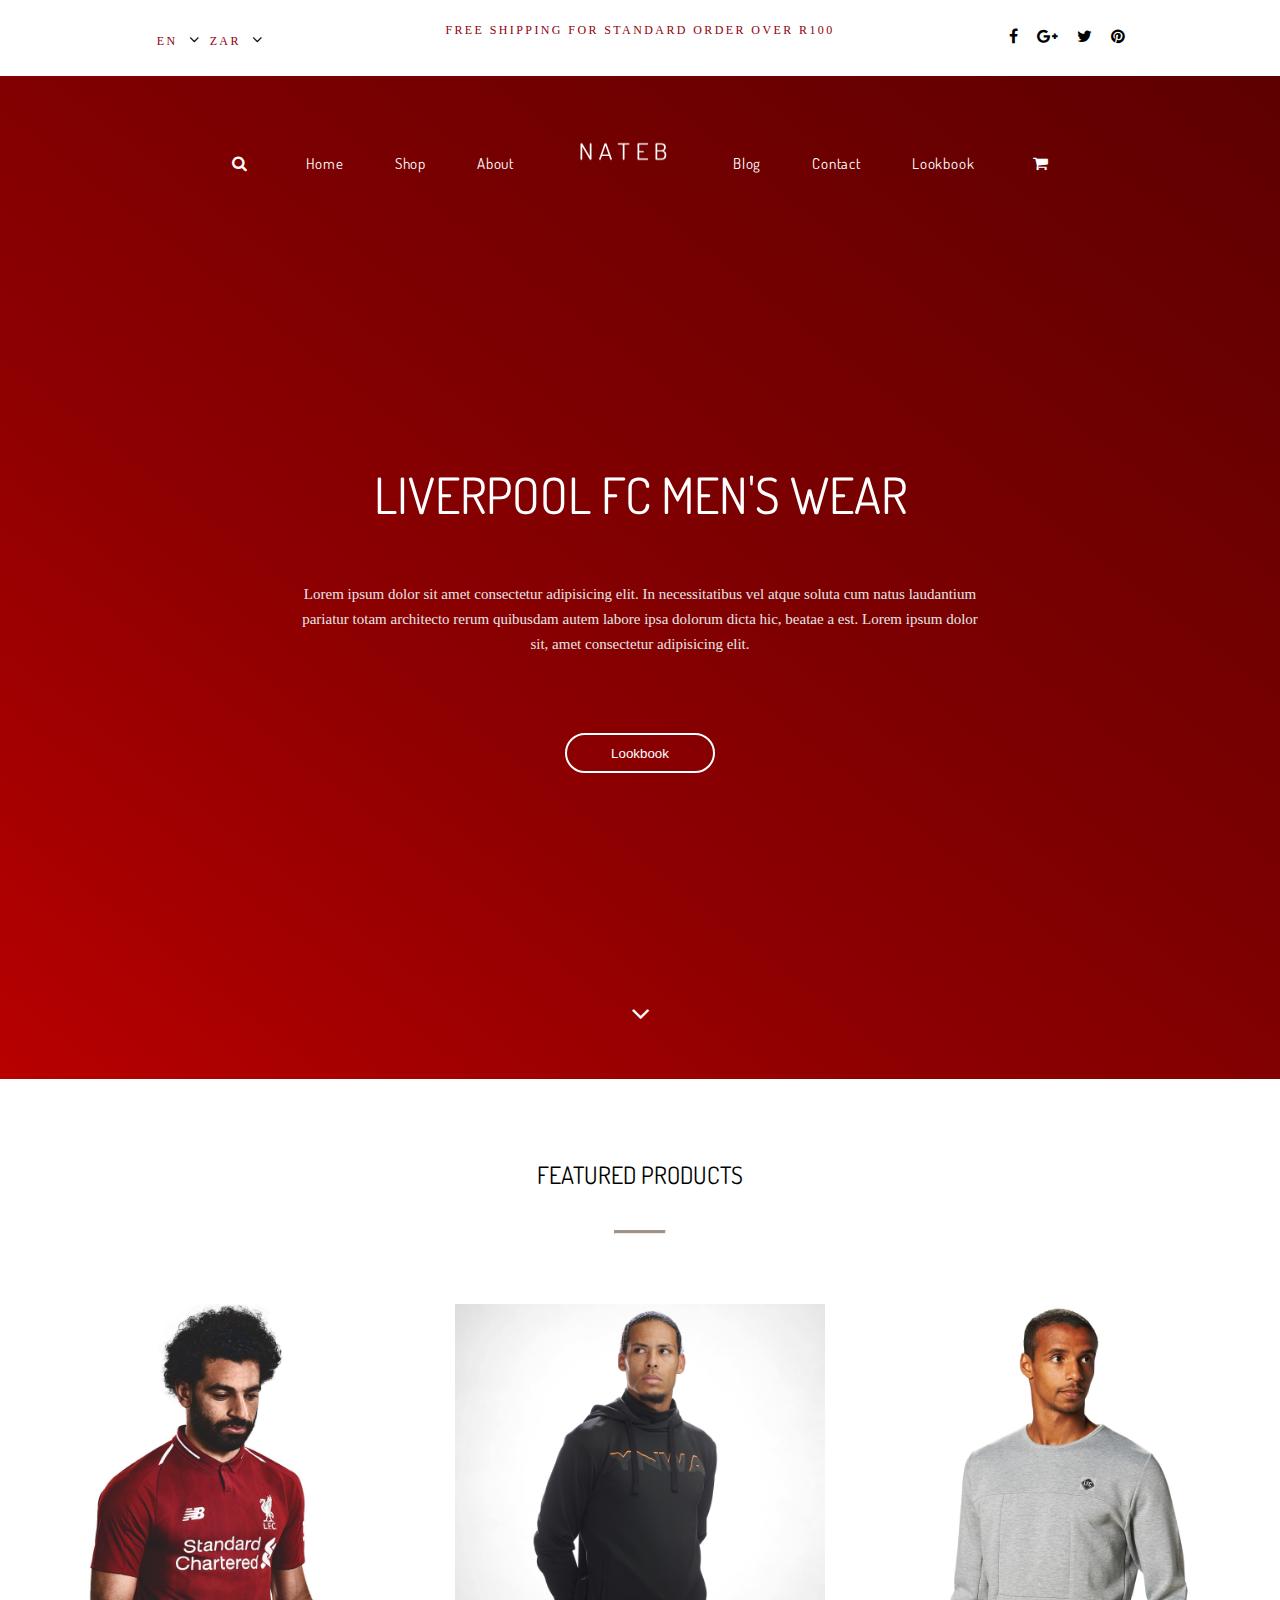
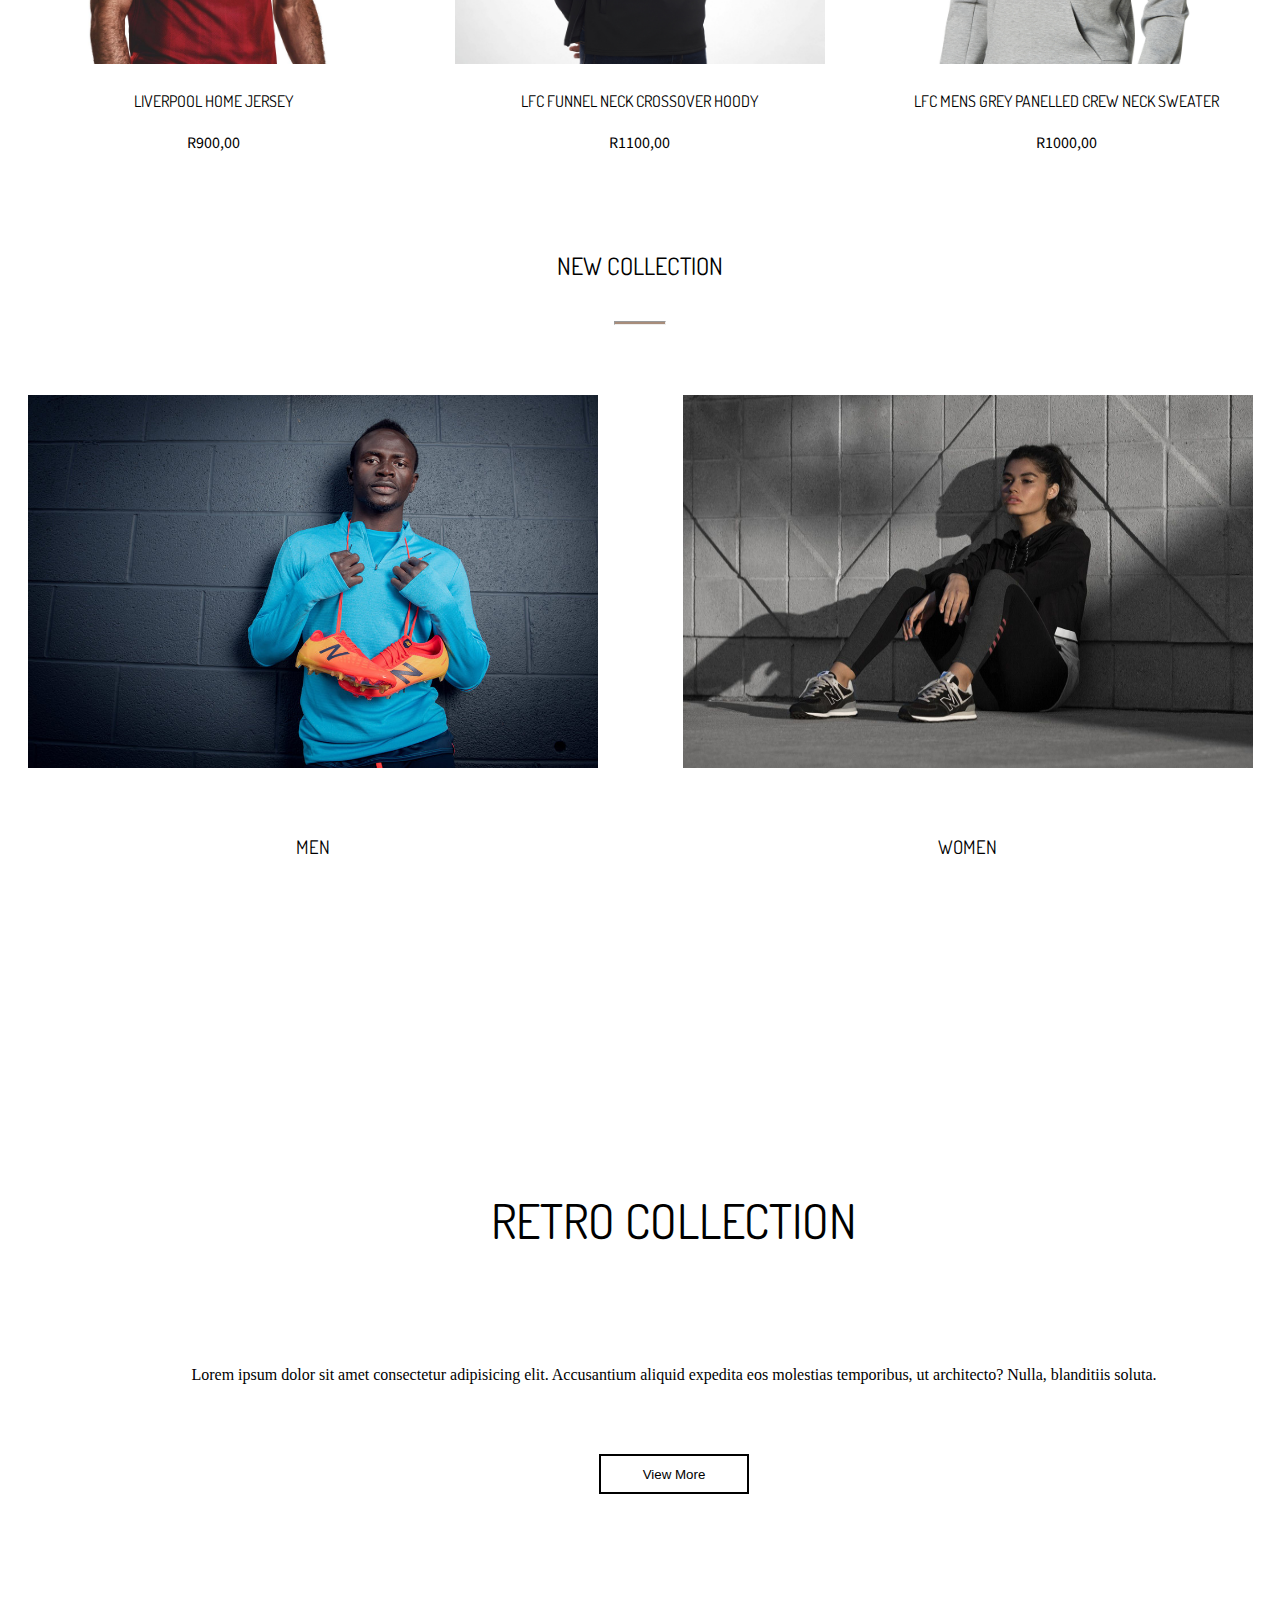
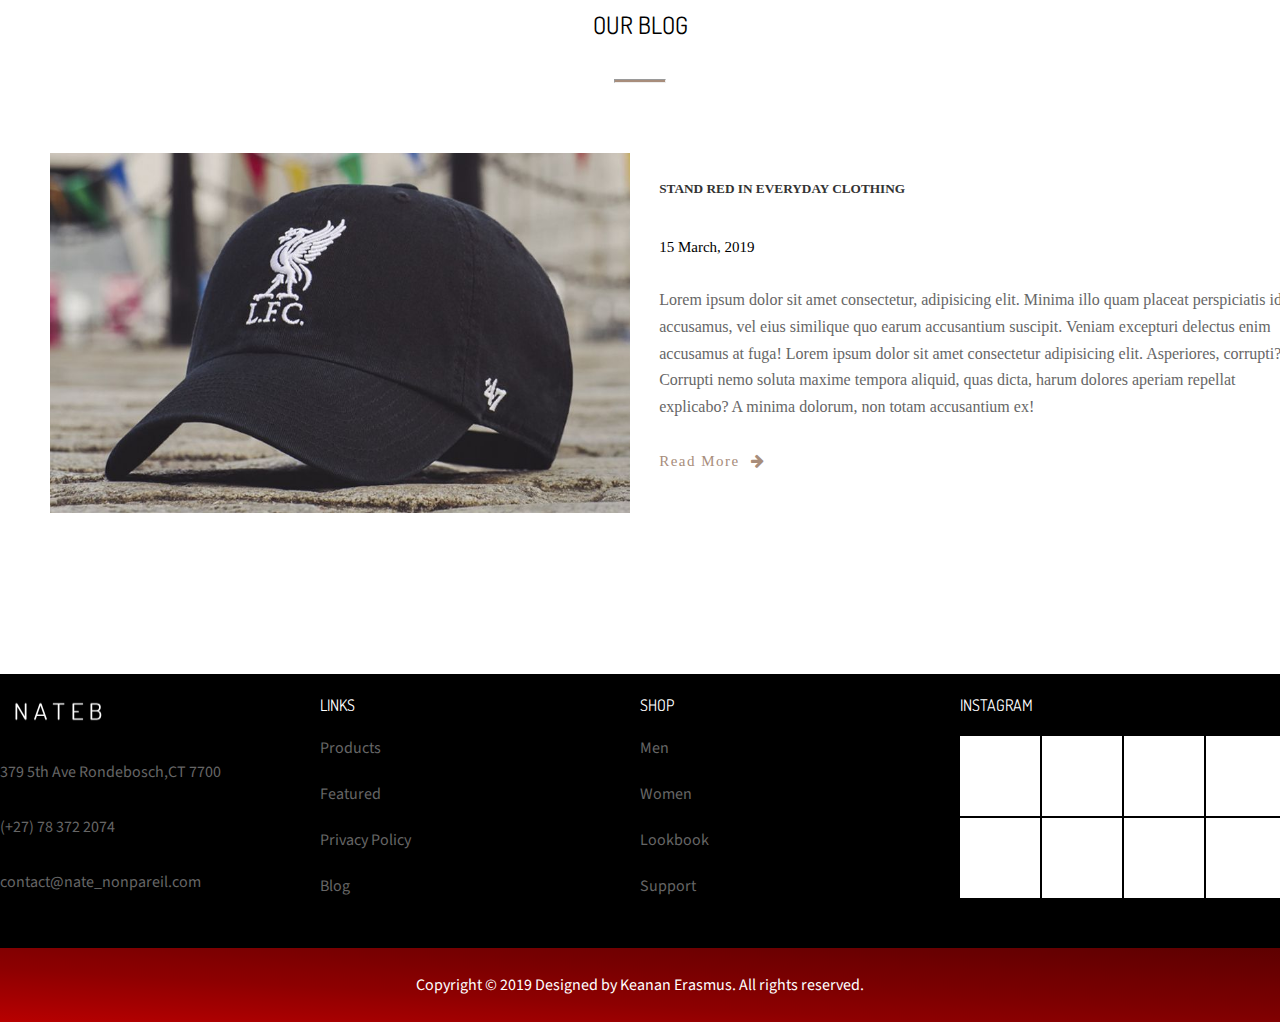
==== commit 0c7c5d93: "finished the about page" ====
--- a/index.html
+++ b/index.html
@@ -186,7 +186,7 @@
             <div class="grid insta">
                 <h4 class="insta-h footer-h">Instagram</h4>
 
-                <div class="holder">
+                <div class="grid holder">
                     <div class="insta1"></div>
                     <div class="insta2"></div>
                     <div class="insta3"></div>
--- a/css/main.css
+++ b/css/main.css
@@ -1,3 +1,9 @@
+a {
+  color: #a88d7b; }
+
+button {
+  color: #a88d7b; }
+
 .topnav {
   text-align: center;
   color: black;
@@ -20,8 +26,8 @@
 .hero-banner {
   width: 100%;
   height: 945px;
-  background-image: linear-gradient(to right top, #ff0000, #f40000, #e80000, #dd0000, #d20000, #c30003, #b40005, #c7b1b2, #8e000a, #76000a, #600107, #4a0202);
-  background-position: bottom;
+  background-image: linear-gradient(to right top, #b80000, #ad0001, #a20001, #980001, #8d0001, #860001, #7e0001, #770001, #710001, #6a0001, #640001, #5e0000);
+  background-position: center;
   background-size: cover;
   background-repeat: no-repeat;
   color: #fff;
@@ -43,9 +49,6 @@
     text-align: left;
     color: #ffffff;
     text-decoration: none; }
-  .hero-banner .nate-b {
-    width: 117px;
-    height: 21px; }
   .hero-banner .banner-heading {
     height: 38px;
     font-family: Dosis;
@@ -147,7 +150,7 @@
 .blog {
   width: 100%;
   height: 675px;
-  padding-bottom: 100px; }
+  padding-bottom: 50px; }
   .blog-img {
     padding-left: 50px; }
   .blog-h {
@@ -200,6 +203,9 @@
 
 .footer-h {
   color: white; }
+
+.contact-h {
+  margin-top: 20px; }
 
 .insta1,
 .insta2,
@@ -209,16 +215,89 @@
 .insta6,
 .insta7,
 .insta8 {
+  height: 80px;
   width: 80px;
   background-color: #fff; }
 
 .copyright {
-  background-color: #8e000a;
+  background-image: linear-gradient(to right top, #b80000, #ad0001, #a20001, #980001, #8d0001, #860001, #7e0001, #770001, #710001, #6a0001, #640001, #5e0000);
   color: white;
   text-align: center;
   margin-top: 50px; }
   .copyright-p {
     padding: 10px 0 10px 0; }
+
+.light-hero-nav {
+  display: inline;
+  padding-top: 2rem;
+  word-spacing: 3rem;
+  font-family: 'Dosis', sans-serif; }
+  .light-hero-nav a {
+    height: 11px;
+    font-size: 15px;
+    font-weight: normal;
+    font-style: normal;
+    font-stretch: normal;
+    line-height: normal;
+    letter-spacing: 0.8px;
+    text-align: left;
+    color: #000000;
+    text-decoration: none; }
+  .light-hero-nav .dark-logo {
+    margin: 35px 100px 35px 200px;
+    width: 116px;
+    height: 22px;
+    font-family: Dosis;
+    font-size: 30px;
+    font-weight: 600;
+    font-style: normal;
+    font-stretch: normal;
+    line-height: normal;
+    letter-spacing: 1.5px;
+    text-align: left;
+    color: var(--black-two); }
+
+.about-hero {
+  text-align: center;
+  background-image: linear-gradient(to right top, #b80000, #ad0001, #a20001, #980001, #8d0001, #860001, #7e0001, #770001, #710001, #6a0001, #640001, #5e0000); }
+  .about-hero h1 {
+    padding: 180px 0 35px 0;
+    color: #ffffff; }
+  .about-hero p {
+    padding-bottom: 181px;
+    color: #ffffff; }
+
+.about-who-we-are {
+  text-align: center;
+  margin-top: 60px; }
+  .about-who-we-are p {
+    margin-left: 54px; }
+  .about-who-we-are .who-we-are-image {
+    width: 500px;
+    height: 490px;
+    background: #666666; }
+
+.meet-our-team {
+  text-align: center; }
+  .meet-our-team h1 {
+    margin-top: 100px; }
+  .meet-our-team .mot-img {
+    height: 305px;
+    width: 270px;
+    background-color: #666666; }
+
+.what-we-do {
+  margin-top: 100px;
+  padding-bottom: 50px; }
+  .what-we-do h1 {
+    text-align: center; }
+  .what-we-do p {
+    margin: 0 50px 0; }
+  .what-we-do-img {
+    width: 500px;
+    height: 390px;
+    background-color: #666666;
+    margin: 0 0 0 50px; }
 
 body {
   margin: auto;
@@ -237,7 +316,10 @@
 
 footer {
   background-color: black;
-  color: grey; }
+  color: #666666; }
+
+i {
+  padding: 0.5rem; }
 
 .grid {
   display: grid;
@@ -275,9 +357,10 @@
   grid-template-rows: auto;
   grid-gap: 30px;
   text-align: center;
-  grid-template-areas: "men women" men;
-    grid-template-areas-grid-area: men; }
-  .grid2 women {
+  grid-template-areas: "men women"; }
+  .grid2 .men {
+    grid-area: men; }
+  .grid2 .women {
     grid-area: women; }
 
 .grid3 {
@@ -317,8 +400,7 @@
       grid-template-areas: "insta-h" "holder"; }
       .grid4 .shop-insta .insta .holder {
         grid-area: holder;
-        grid-template-columns: 25% 25% 25% 25%;
-        grid-template-rows: auto auto;
+        grid-gap: 2px;
         grid-template-areas: "insta1 insta2 insta3 insta4" "insta5 insta6 insta7 insta8"; }
         .grid4 .shop-insta .insta .holder .insta1 {
           grid-area: insta1; }
@@ -340,4 +422,35 @@
 .copyright {
   grid-area: copyright; }
 
+.about-who-we-are {
+  grid-template-columns: 50% 50%;
+  grid-template-rows: auto;
+  text-align: center;
+  grid-gap: 54px;
+  grid-template-areas: "who-we-are-text who-we-are-image"; }
+  .about-who-we-are .who-we-are-text {
+    grid-area: who-we-are-text; }
+  .about-who-we-are .who-we-are-image {
+    grid-area: who-we-are-image; }
+
+.team {
+  margin: 0 2rem 0 2rem;
+  grid-template-areas: "nate keith tendekai henry"; }
+  .team .nate {
+    grid-area: nate; }
+  .team .keith {
+    grid-area: keith; }
+  .team .tendekai {
+    grid-area: tendekai; }
+  .team .henry {
+    grid-area: henry; }
+
+.what-we-do {
+  grid-template-columns: 50% 50%;
+  grid-template-areas: "what-we-do-img what-we-do-text"; }
+  .what-we-do-img {
+    grid-area: what-we-do-img; }
+  .what-we-do-text {
+    grid-area: what-we-do-text; }
+
 /*# sourceMappingURL=main.css.map */
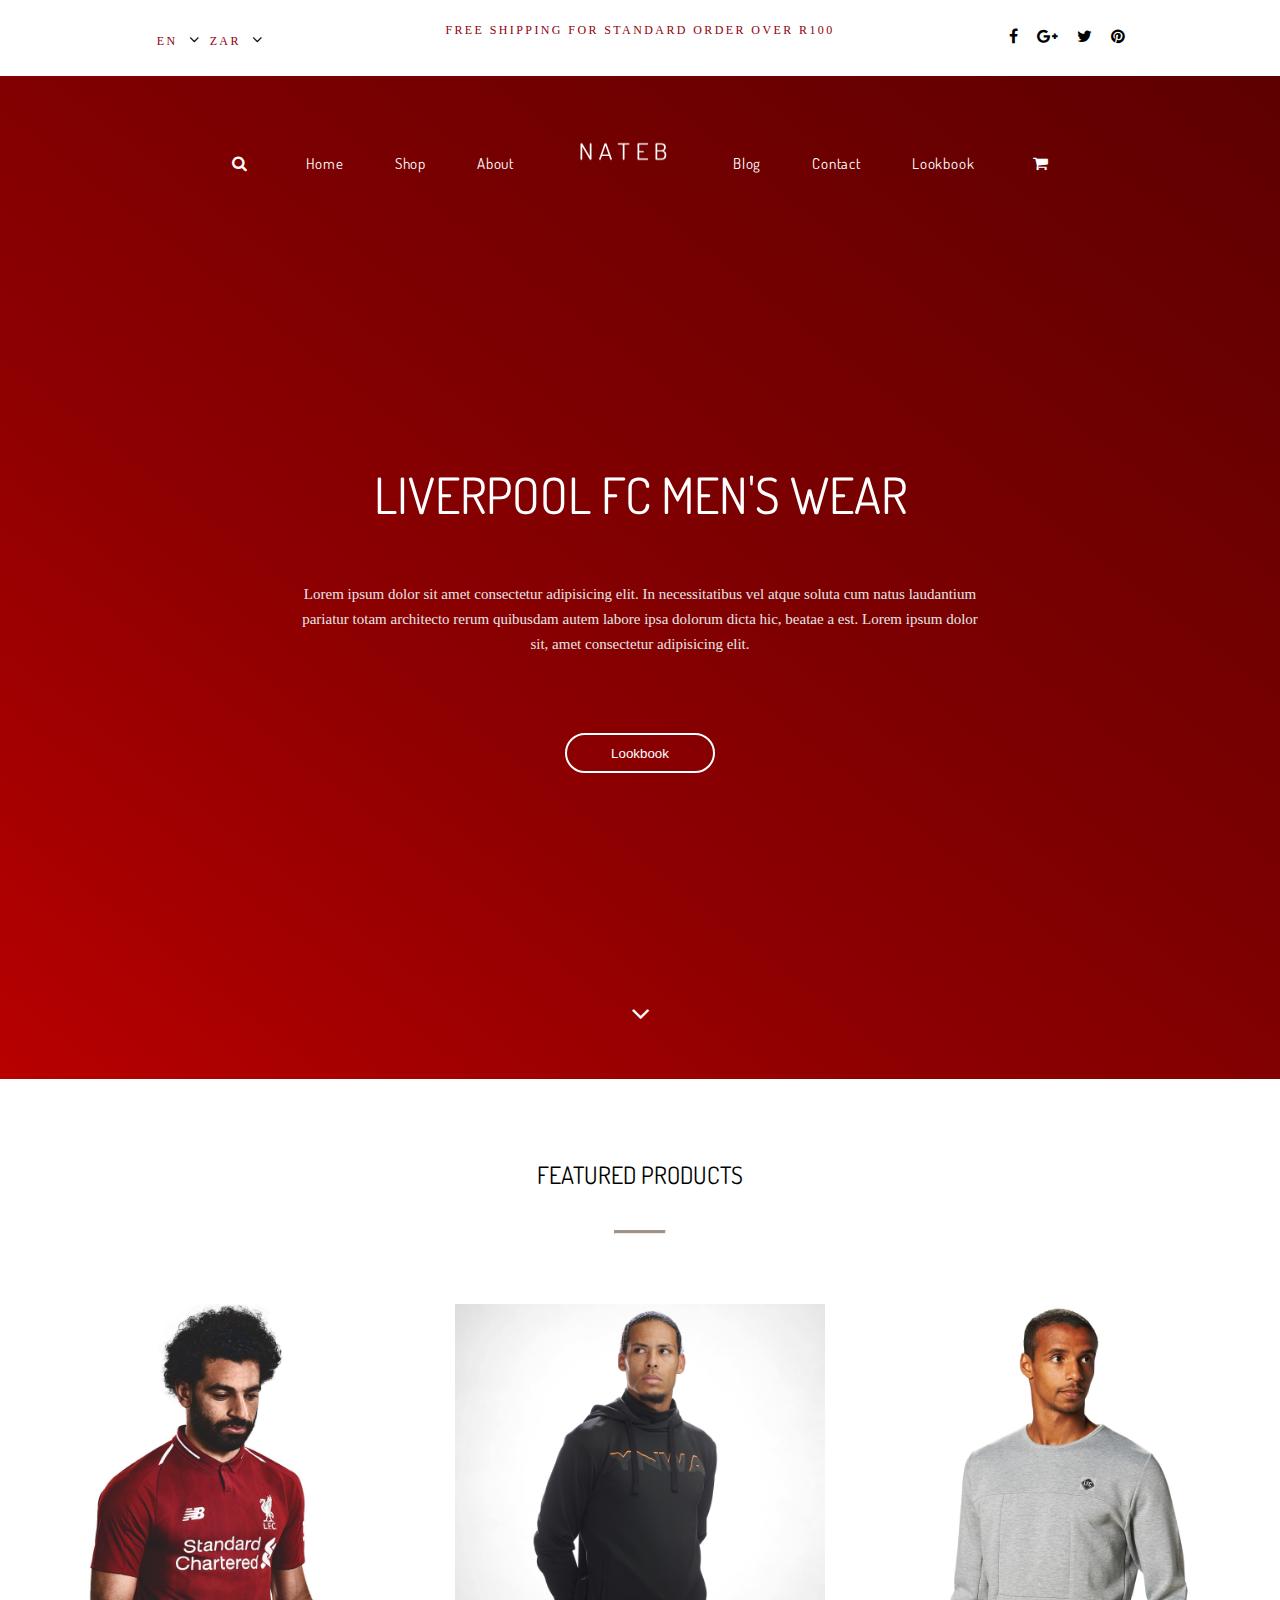
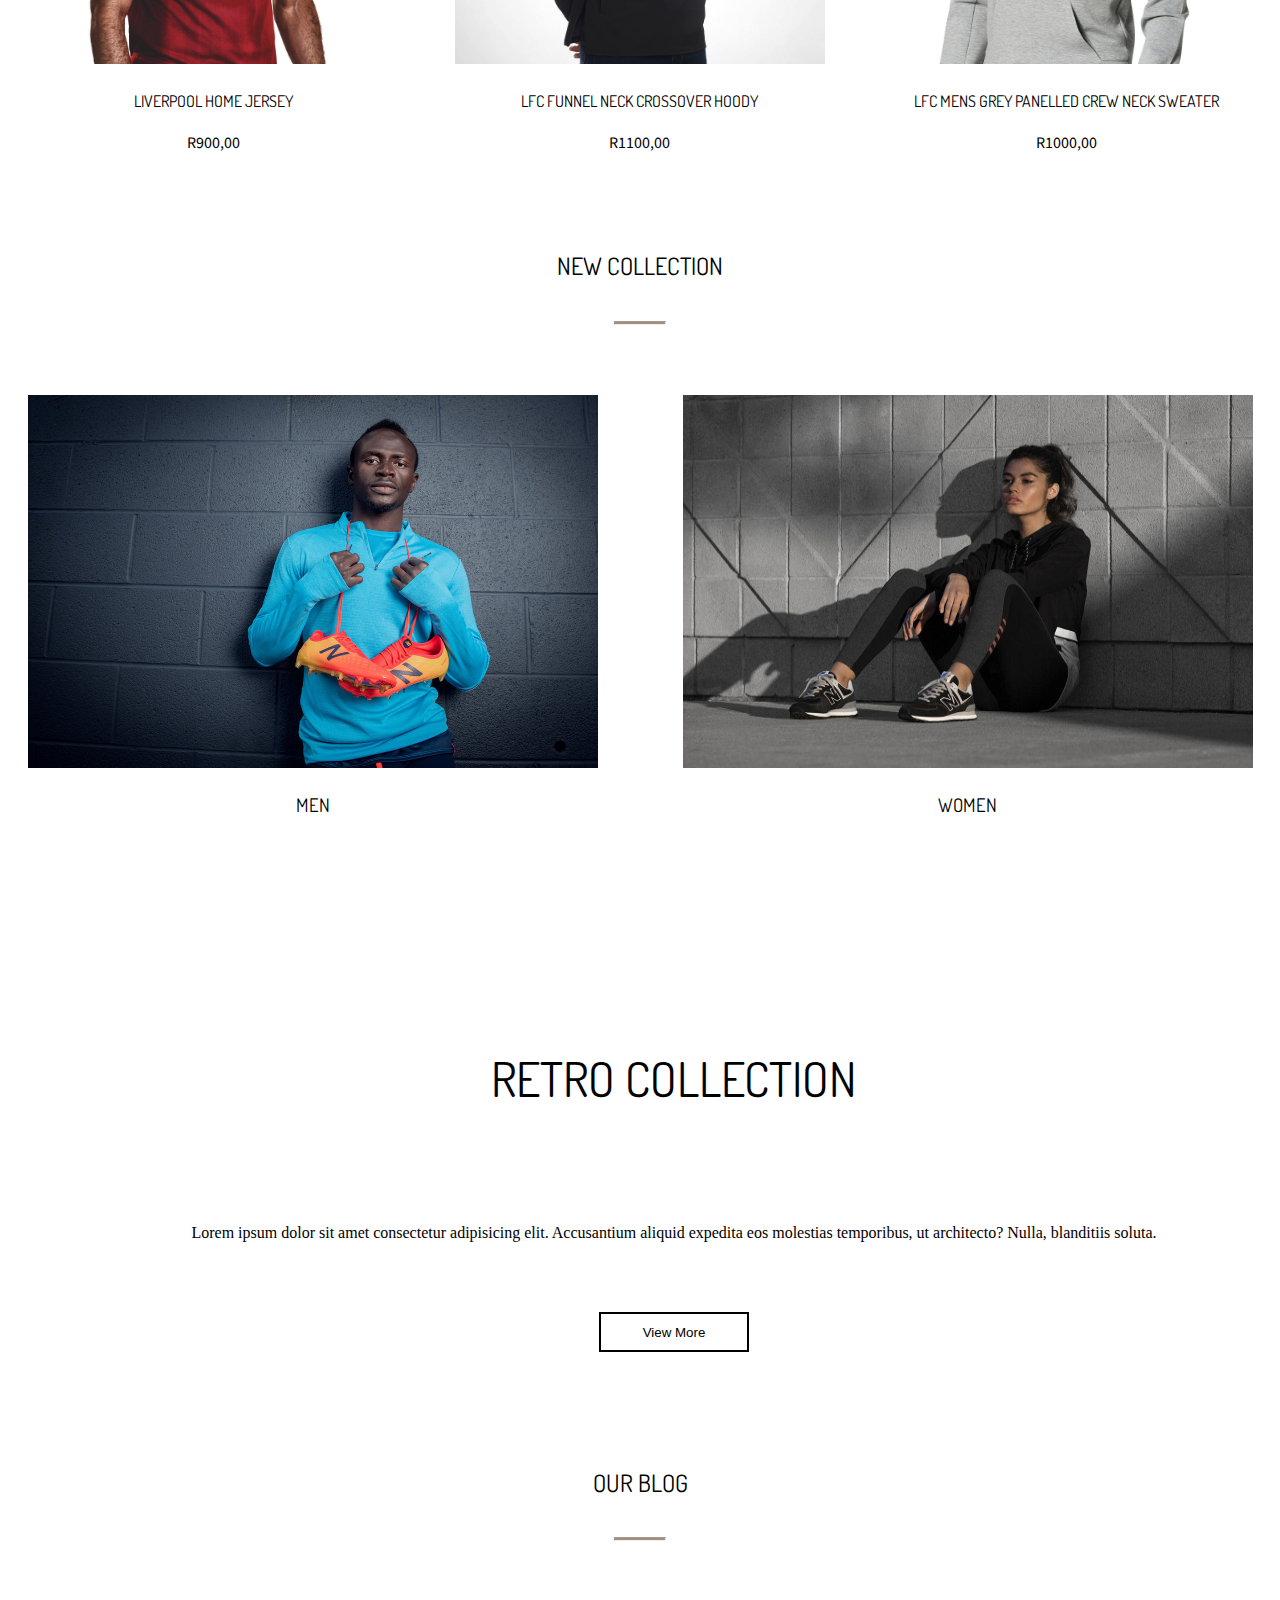
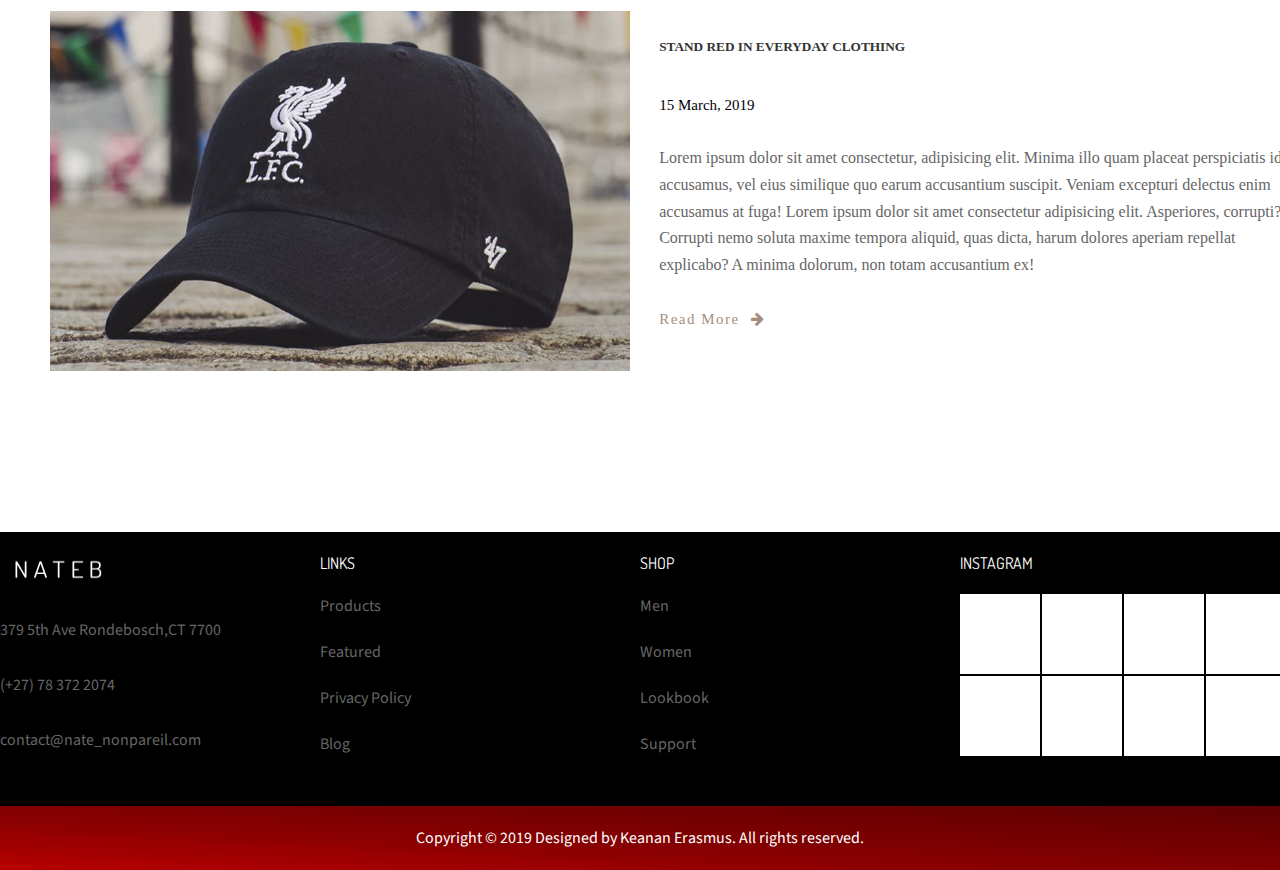
==== commit 57fbb9da: "finished blog page" ====
--- a/index.html
+++ b/index.html
@@ -64,7 +64,7 @@
 
         <hr class="line">
 
-    <section class="grid grid1">
+    <section class="grid featured-sec">
 
         <div class="featured home-kit">
             <img src="images/home-kit.jpg" width="370px" height="360px">
@@ -90,7 +90,7 @@
 
         <hr class="line">
 
-    <section class="grid grid2">
+    <section class="grid men-women">
 
         <div class="men">
             <img src="images/mens-img.jpg" width="570px" height="373px">
@@ -122,7 +122,7 @@
 
         <hr class="line">
     
-        <div class="grid grid3">
+        <div class="grid blog-grid">
             <img class="blog-img" src="images/blog-img.jpeg" width="580px" height="360px">
 
             <div class="blog-container">
@@ -144,7 +144,7 @@
         </div>
     </section>
 
-    <footer class="grid grid4">
+    <footer class="grid footer-grid">
         <section class="grid contact-links">
             <div class="grid contact">
                 <img class="contact-h footer-h" src="images/nateb-logo-light.png" width="117px" height="35px">
--- a/css/main.css
+++ b/css/main.css
@@ -225,7 +225,7 @@
   text-align: center;
   margin-top: 50px; }
   .copyright-p {
-    padding: 10px 0 10px 0; }
+    padding: 5px 0 5px 0; }
 
 .light-hero-nav {
   display: inline;
@@ -299,6 +299,27 @@
     background-color: #666666;
     margin: 0 0 0 50px; }
 
+.blog-share .small-blog {
+  padding-left: 45px; }
+.blog-share .share {
+  float: right;
+  margin-right: 45px; }
+.blog-share .long-line {
+  width: 1170px;
+  height: 1px;
+  background-color: #666666;
+  text-align: center;
+  margin-top: 23px; }
+
+.blog-section {
+  padding: 30px 0 100px 0; }
+  .blog-section .blog-item {
+    width: 370px; }
+  .blog-section .full-line {
+    width: 100%;
+    height: 1px;
+    background-color: #666666; }
+
 body {
   margin: auto;
   font-family: 'Source Sans Pro', sans-serif;
@@ -337,7 +358,7 @@
   .topnav .social-icons {
     grid-area: social-icons; }
 
-.grid1 {
+.featured-sec {
   grid-template-columns: repeat(3, 1fr);
   grid-template-rows: auto;
   text-align: center;
@@ -352,71 +373,71 @@
 .crew-neck {
   grid-area: crew-neck; }
 
-.grid2 {
+.men-women {
   grid-template-columns: repeat(2, 1fr);
   grid-template-rows: auto;
   grid-gap: 30px;
   text-align: center;
   grid-template-areas: "men women"; }
-  .grid2 .men {
+  .men-women .men {
     grid-area: men; }
-  .grid2 .women {
+  .men-women .women {
     grid-area: women; }
 
-.grid3 {
+.blog-grid {
   grid-template-columns: 49% 49%;
   grid-template-rows: auto;
   grid-gap: 2rem;
   grid-template-areas: "blog-img blog-container"; }
-  .grid3 .blog-img {
+  .blog-grid .blog-img {
     grid-area: blog-img; }
-  .grid3 .blog-container {
+  .blog-grid .blog-container {
     grid-area: blog-container; }
 
-.grid4 {
+.footer-grid {
   grid-template-columns: 50% 50%;
   grid-template-rows: auto auto;
   grid-template-areas: "contact-links shop-insta" "copyright copyright"; }
-  .grid4 .contact-links {
+  .footer-grid .contact-links {
     grid-area: contact-links;
     grid-template-columns: 50% 50%;
     grid-template-rows: auto;
     grid-template-areas: "contact links"; }
-    .grid4 .contact-links .contact {
+    .footer-grid .contact-links .contact {
       grid-area: contact; }
-    .grid4 .contact-links .links {
+    .footer-grid .contact-links .links {
       grid-area: links; }
-  .grid4 .shop-insta {
+  .footer-grid .shop-insta {
     grid-area: shop-insta;
     grid-template-columns: 50% 50%;
     grid-template-rows: auto;
     grid-template-areas: "shop insta"; }
-    .grid4 .shop-insta .shop {
+    .footer-grid .shop-insta .shop {
       grid-area: shop; }
-    .grid4 .shop-insta .insta {
+    .footer-grid .shop-insta .insta {
       grid-area: insta;
       grid-template-columns: 1;
       grid-template-rows: auto;
       grid-template-areas: "insta-h" "holder"; }
-      .grid4 .shop-insta .insta .holder {
+      .footer-grid .shop-insta .insta .holder {
         grid-area: holder;
         grid-gap: 2px;
         grid-template-areas: "insta1 insta2 insta3 insta4" "insta5 insta6 insta7 insta8"; }
-        .grid4 .shop-insta .insta .holder .insta1 {
+        .footer-grid .shop-insta .insta .holder .insta1 {
           grid-area: insta1; }
-        .grid4 .shop-insta .insta .holder .insta2 {
+        .footer-grid .shop-insta .insta .holder .insta2 {
           grid-area: insta2; }
-        .grid4 .shop-insta .insta .holder .insta3 {
+        .footer-grid .shop-insta .insta .holder .insta3 {
           grid-area: insta3; }
-        .grid4 .shop-insta .insta .holder .insta4 {
+        .footer-grid .shop-insta .insta .holder .insta4 {
           grid-area: insta4; }
-        .grid4 .shop-insta .insta .holder .insta5 {
+        .footer-grid .shop-insta .insta .holder .insta5 {
           grid-area: insta5; }
-        .grid4 .shop-insta .insta .holder .insta6 {
+        .footer-grid .shop-insta .insta .holder .insta6 {
           grid-area: insta6; }
-        .grid4 .shop-insta .insta .holder .insta7 {
+        .footer-grid .shop-insta .insta .holder .insta7 {
           grid-area: insta7; }
-        .grid4 .shop-insta .insta .holder .insta8 {
+        .footer-grid .shop-insta .insta .holder .insta8 {
           grid-area: insta8; }
 
 .copyright {
@@ -453,4 +474,26 @@
   .what-we-do-text {
     grid-area: what-we-do-text; }
 
+.blog-section1 {
+  margin: 0 3rem 0 3rem;
+  grid-gap: 5px;
+  grid-template-areas: "navy-hoodie baby women-ynwa"; }
+  .blog-section1 .navy-hoodie {
+    grid-area: navy-hoodie; }
+  .blog-section1 .baby {
+    grid-area: baby; }
+  .blog-section1 .women-ynwa {
+    grid-area: women-ynwa; }
+
+.blog-section2 {
+  margin: 0 3rem 0 3rem;
+  grid-gap: 5px;
+  grid-template-areas: "new-balance womens-briefs hoodie"; }
+  .blog-section2 .new-balance {
+    grid-area: new-balance; }
+  .blog-section2 .womens-briefs {
+    grid-area: womens-briefs; }
+  .blog-section2 .hoodie {
+    grid-area: hoodie; }
+
 /*# sourceMappingURL=main.css.map */
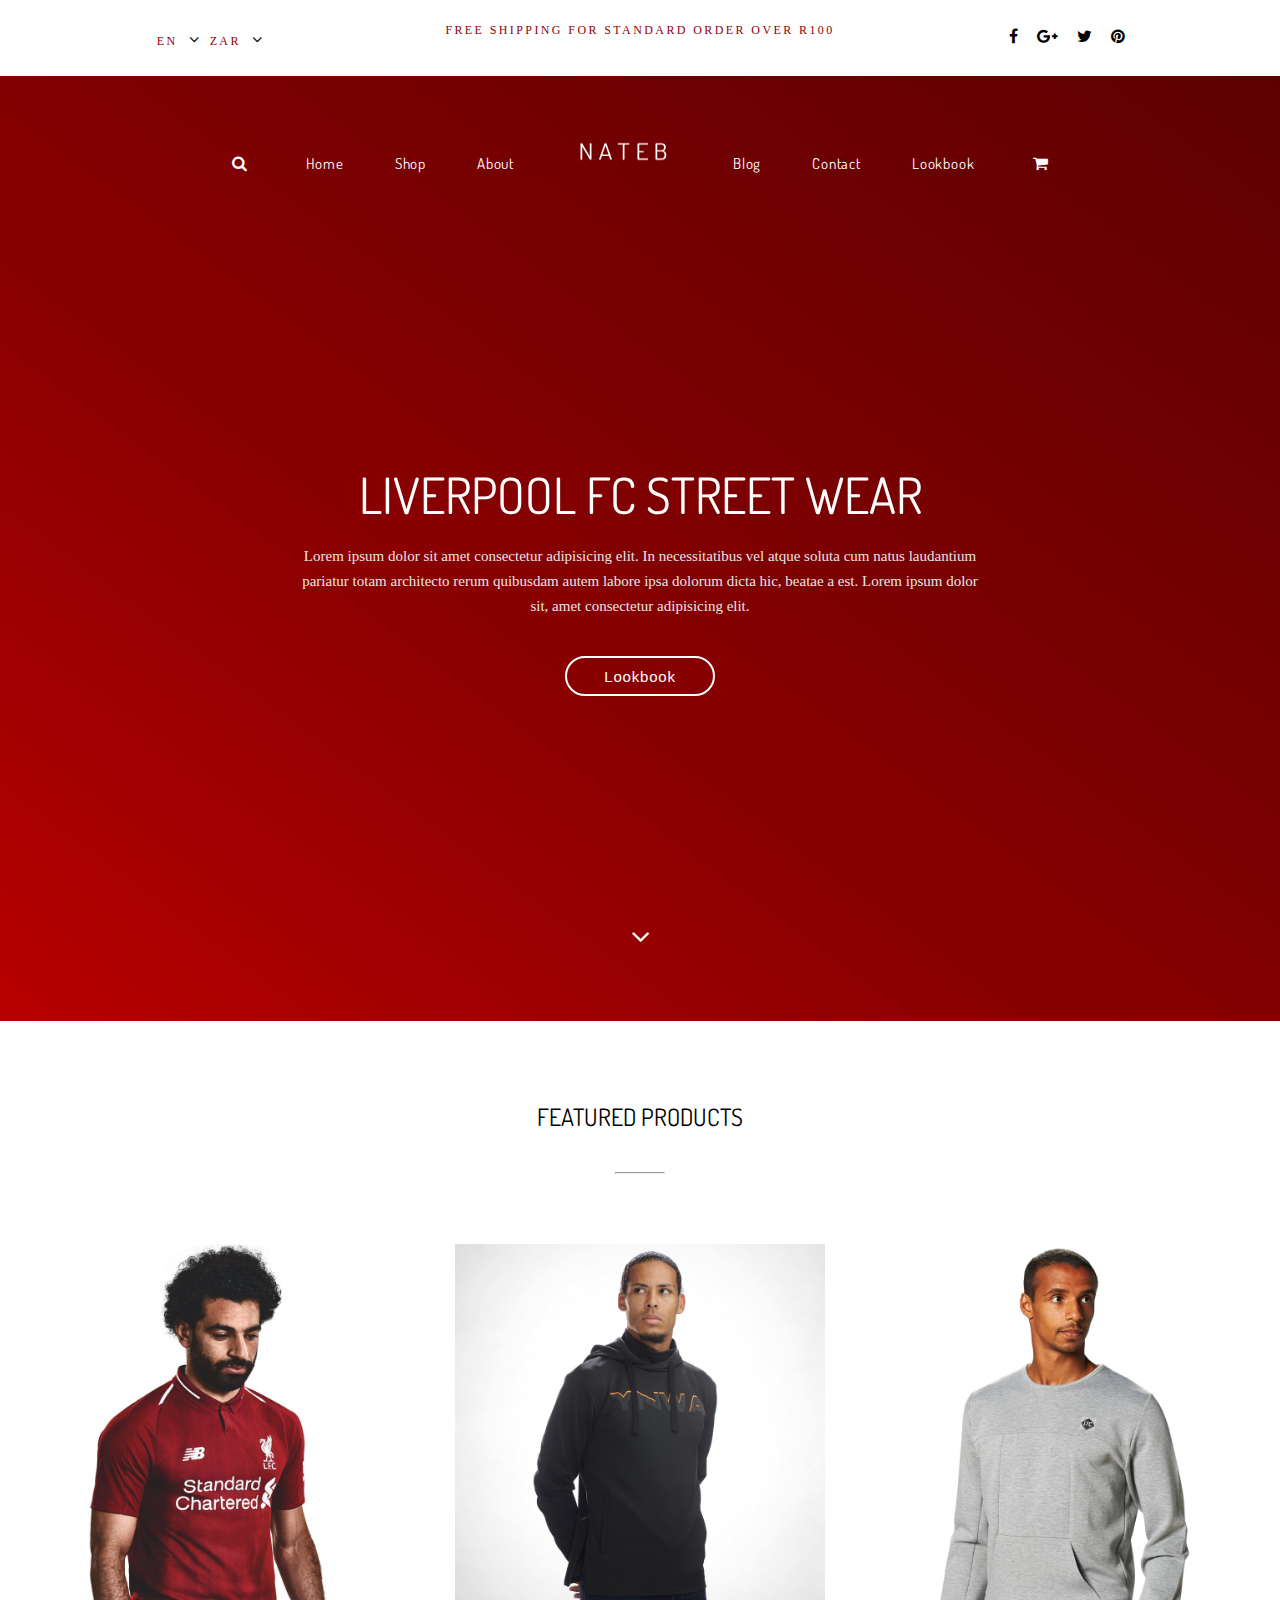
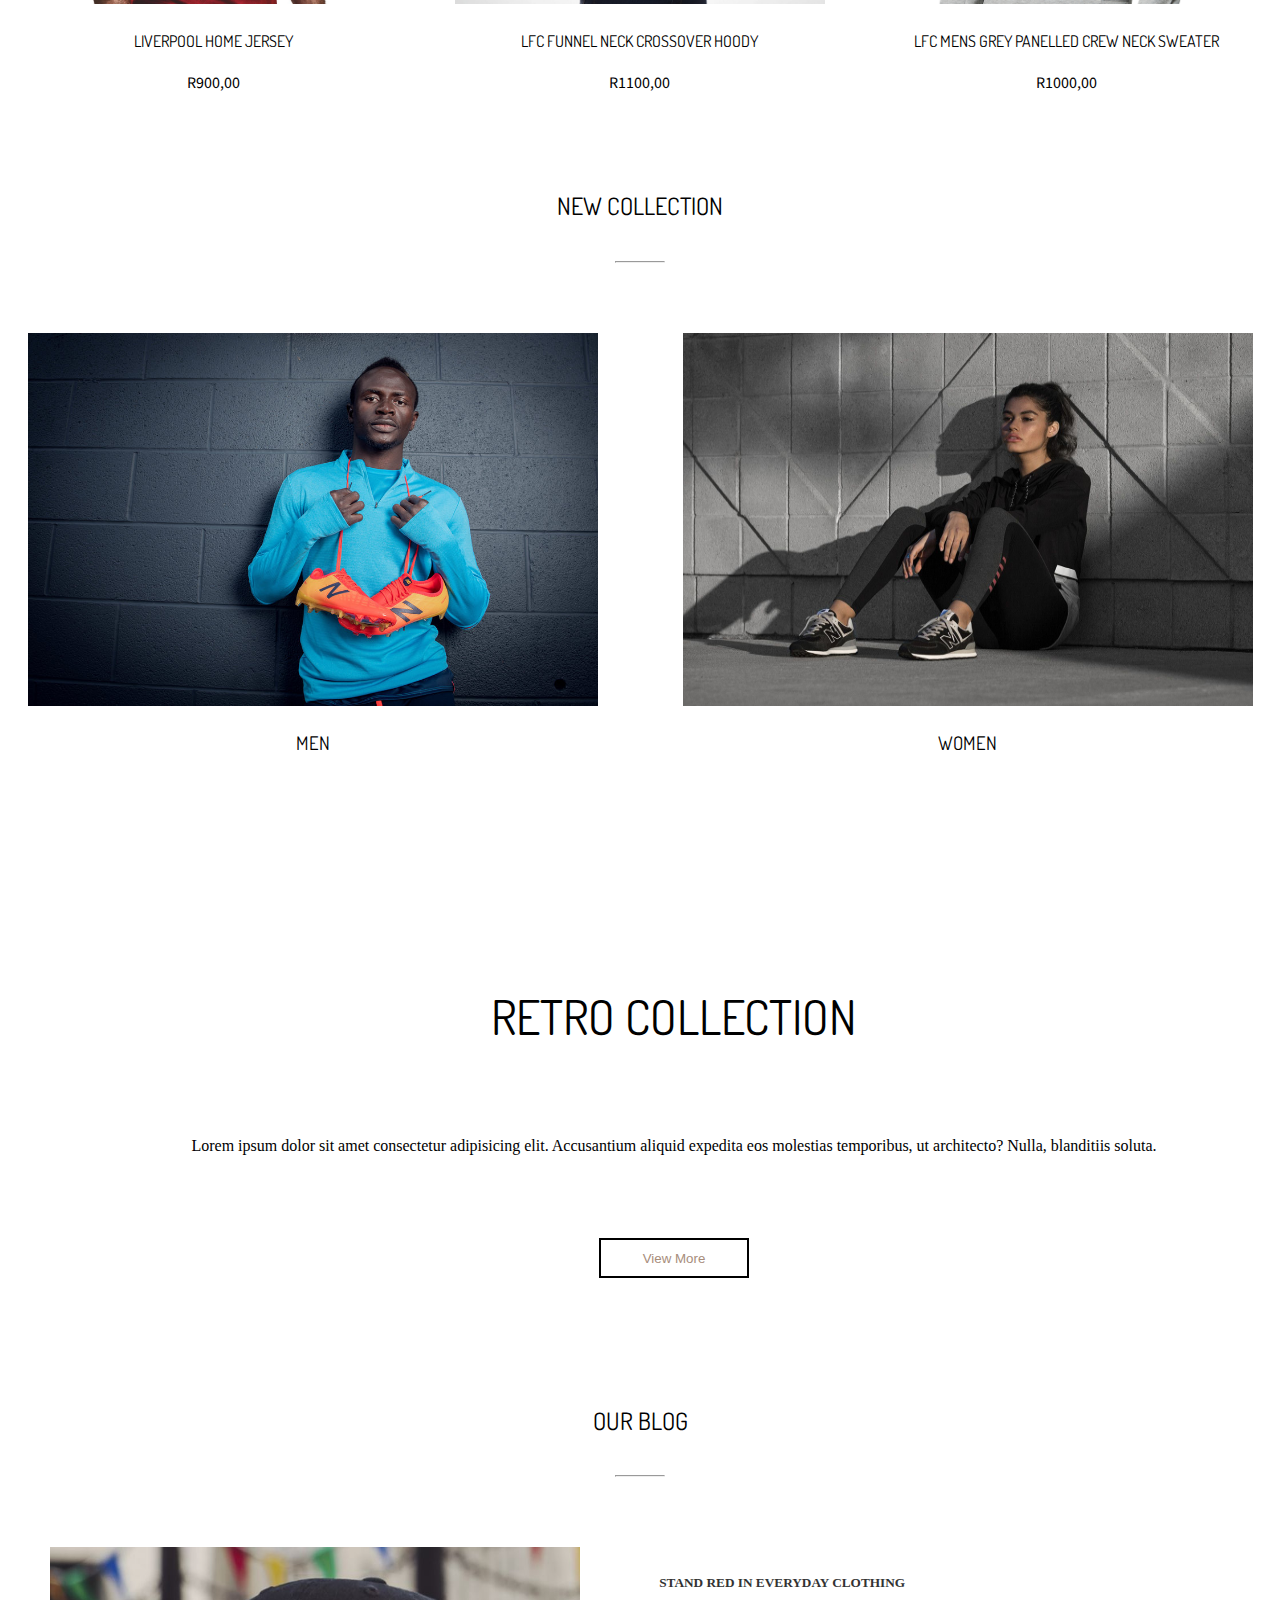
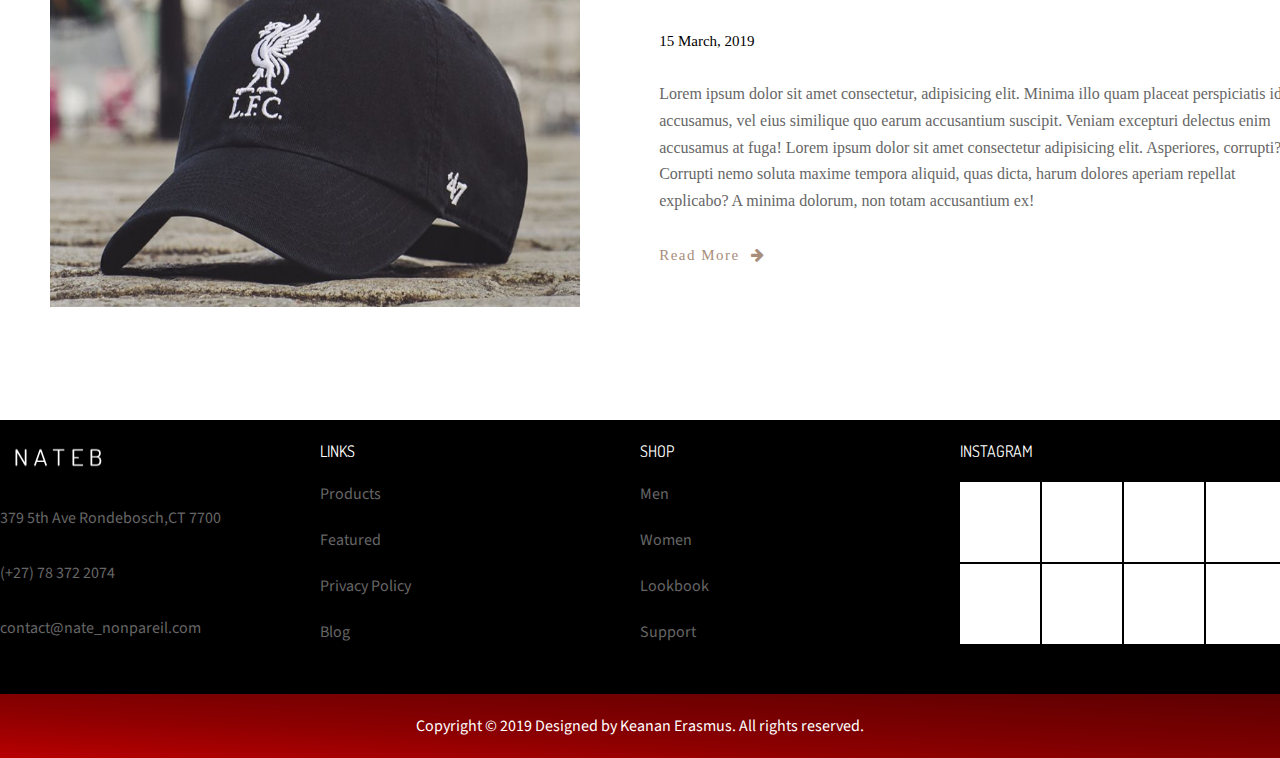
==== commit 9b80294d: "added content" ====
--- a/index.html
+++ b/index.html
@@ -41,21 +41,21 @@
             <i class="fa fa-search"></i>
 
                 <a href="#">Home</a>
-                <a href="#">Shop</a>
-                <a href="#">About</a>
+                <a href="shop-1.html">Shop</a>
+                <a href="about.html">About</a>
                 <img src="images/nateb-logo-light.png" width="117px" height="35px">
-                <a href="#">Blog</a>
-                <a href="#">Contact</a>
-                <a href="#">Lookbook</a>
+                <a href="blog.html">Blog</a>
+                <a href="contact.html">Contact</a>
+                <a href="lookbook.html">Lookbook</a>
 
             <i class="fa fa-shopping-cart"></i>
 
         </nav>
 
-        <h1 class="banner-heading">Liverpool FC Men's Wear</h1>
+        <h1 class="banner-heading">Liverpool FC Street Wear</h1>
         <p class="index-p">Lorem ipsum dolor sit amet consectetur adipisicing elit. In necessitatibus vel atque soluta cum natus laudantium pariatur totam architecto rerum quibusdam autem labore ipsa dolorum dicta hic, beatae a est. Lorem ipsum dolor sit, amet consectetur adipisicing elit.</p>
 
-        <button class="lookbook-btn">Lookbook</button>
+        <button class="lookbook-btn"><a href="lookbook.html">Lookbook</a></button>
         <p></p>
         <i class="fa fa-angle-down"></i>
     </header>
@@ -93,12 +93,12 @@
     <section class="grid men-women">
 
         <div class="men">
-            <img src="images/mens-img.jpg" width="570px" height="373px">
+            <a href="shop-1.html"><img src="images/mens-img.jpg" width="570px" height="373px"></a>
             <h3 class="gender-text">Men</h3>
         </div>
 
         <div class="women">
-            <img src="images/w.jpg" width="570px" height="373px">
+            <a href="shop-1.html"><img src="images/w.jpg" width="570px" height="373px"></a>
             <h3 class="gender-text">Women</h3>
         </div>
     
@@ -112,7 +112,7 @@
                 Lorem ipsum dolor sit amet consectetur adipisicing elit. Accusantium aliquid expedita eos molestias temporibus, ut architecto? Nulla, blanditiis soluta.
             </p>
 
-        <button class="retro-collection-btn">View More</button>
+        <button class="retro-collection-btn"><a href="shop-1.html">View More</a></button>
 
     </section>
 
@@ -137,7 +137,7 @@
                         Lorem ipsum dolor sit amet consectetur, adipisicing elit. Minima illo quam placeat perspiciatis id accusamus, vel eius similique quo earum accusantium suscipit. Veniam excepturi delectus enim accusamus at fuga! Lorem ipsum dolor sit amet consectetur adipisicing elit. Asperiores, corrupti? Corrupti nemo soluta maxime tempora aliquid, quas dicta, harum dolores aperiam repellat explicabo? A minima dolorum, non totam accusantium ex!
                     </p>
 
-                <span class="blog-readmore">Read More</span>
+                <span class="blog-readmore"><a href="blog.html">Read More</a></span>
                 <i class="fa fa-arrow-right"></i>
 
             </div>
--- a/css/main.css
+++ b/css/main.css
@@ -265,7 +265,9 @@
     color: #ffffff; }
   .about-hero p {
     padding-bottom: 181px;
-    color: #ffffff; }
+    color: #ffffff !important; }
+  .about-hero a {
+    color: white; }
 
 .about-who-we-are {
   text-align: center;
@@ -320,6 +322,92 @@
     height: 1px;
     background-color: #666666; }
 
+* {
+  box-sizing: border-box; }
+
+.row {
+  display: -ms-flexbox;
+  /* IE10 */
+  display: flex;
+  -ms-flex-wrap: wrap;
+  /* IE10 */
+  flex-wrap: wrap;
+  padding: 0 4px; }
+
+/* Create four equal columns that sits next to each other */
+.column {
+  -ms-flex: 25%;
+  /* IE10 */
+  flex: 25%;
+  max-width: 25%;
+  padding: 0 4px; }
+
+.column img {
+  margin-top: 8px;
+  vertical-align: middle; }
+
+.contact-container {
+  text-align: center;
+  width: 1170px;
+  height: 200px;
+  margin-top: 60px;
+  margin-bottom: 74px; }
+  .contact-container .cellno {
+    display: grid;
+    place-content: center; }
+  .contact-container .nate-email {
+    display: grid;
+    place-content: center; }
+  .contact-container .opening-hours {
+    display: grid;
+    place-content: center; }
+
+form {
+  text-align: center;
+  margin-bottom: 100px; }
+  form .form-c {
+    width: 570px;
+    height: 50px;
+    border: solid 1px #e6e6e6;
+    margin: 30px; }
+  form .contact-textarea {
+    width: 1170px;
+    height: 150px;
+    border: solid 1px #e6e6e6;
+    background-color: var(--white-five);
+    margin-bottom: 39px; }
+  form .send-email-button {
+    width: 155px;
+    height: 40px;
+    background-color: var(--mushroom); }
+
+.my-cart-btn {
+  width: 180px;
+  height: 44px;
+  background-color: var(--mushroom); }
+
+.shop-item {
+  margin-top: 50px; }
+  .shop-item .shop-info {
+    margin: 50px 100px 50px 50px; }
+  .shop-item .shop-img {
+    padding-left: 100px;
+    margin-top: 60px; }
+  .shop-item .price {
+    font-family: SourceSansPro;
+    font-size: 18px;
+    font-weight: 600;
+    font-style: normal;
+    font-stretch: normal;
+    letter-spacing: normal;
+    text-align: left;
+    color: #999999; }
+  .shop-item p {
+    padding: 40px 0 47px 0; }
+
+.last-item {
+  padding-bottom: 100px; }
+
 body {
   margin: auto;
   font-family: 'Source Sans Pro', sans-serif;
@@ -341,6 +429,9 @@
 
 i {
   padding: 0.5rem; }
+
+a {
+  text-decoration: none; }
 
 .grid {
   display: grid;
@@ -496,4 +587,45 @@
   .blog-section2 .hoodie {
     grid-area: hoodie; }
 
+.contact-container {
+  grid-template-areas: "map cell opening-hours" "map nate-email opening-hours"; }
+  .contact-container .map {
+    grid-area: map; }
+  .contact-container .cell {
+    grid-area: cellno; }
+  .contact-container .nate-email {
+    grid-area: nate-email; }
+  .contact-container .opening-hours {
+    grid-area: opening-hours; }
+
+/* Create four equal columns that sits next to each other */
+.column {
+  -ms-flex: 25%;
+  /* IE10 */
+  flex: 25%;
+  max-width: 25%;
+  padding: 0 4px; }
+
+.column img {
+  margin-top: 8px;
+  vertical-align: middle; }
+
+.shop-item {
+  grid-template-areas: "shop-img shop-info"; }
+  .shop-item .shop-img {
+    grid-area: shop-img; }
+  .shop-item .shop-info {
+    grid-area: shop-info; }
+
+@media screen and (max-width: 800px) {
+  .column {
+    -ms-flex: 50%;
+    flex: 50%;
+    max-width: 50%; } }
+@media screen and (max-width: 600px) {
+  .column {
+    -ms-flex: 100%;
+    flex: 100%;
+    max-width: 100%; } }
+
 /*# sourceMappingURL=main.css.map */
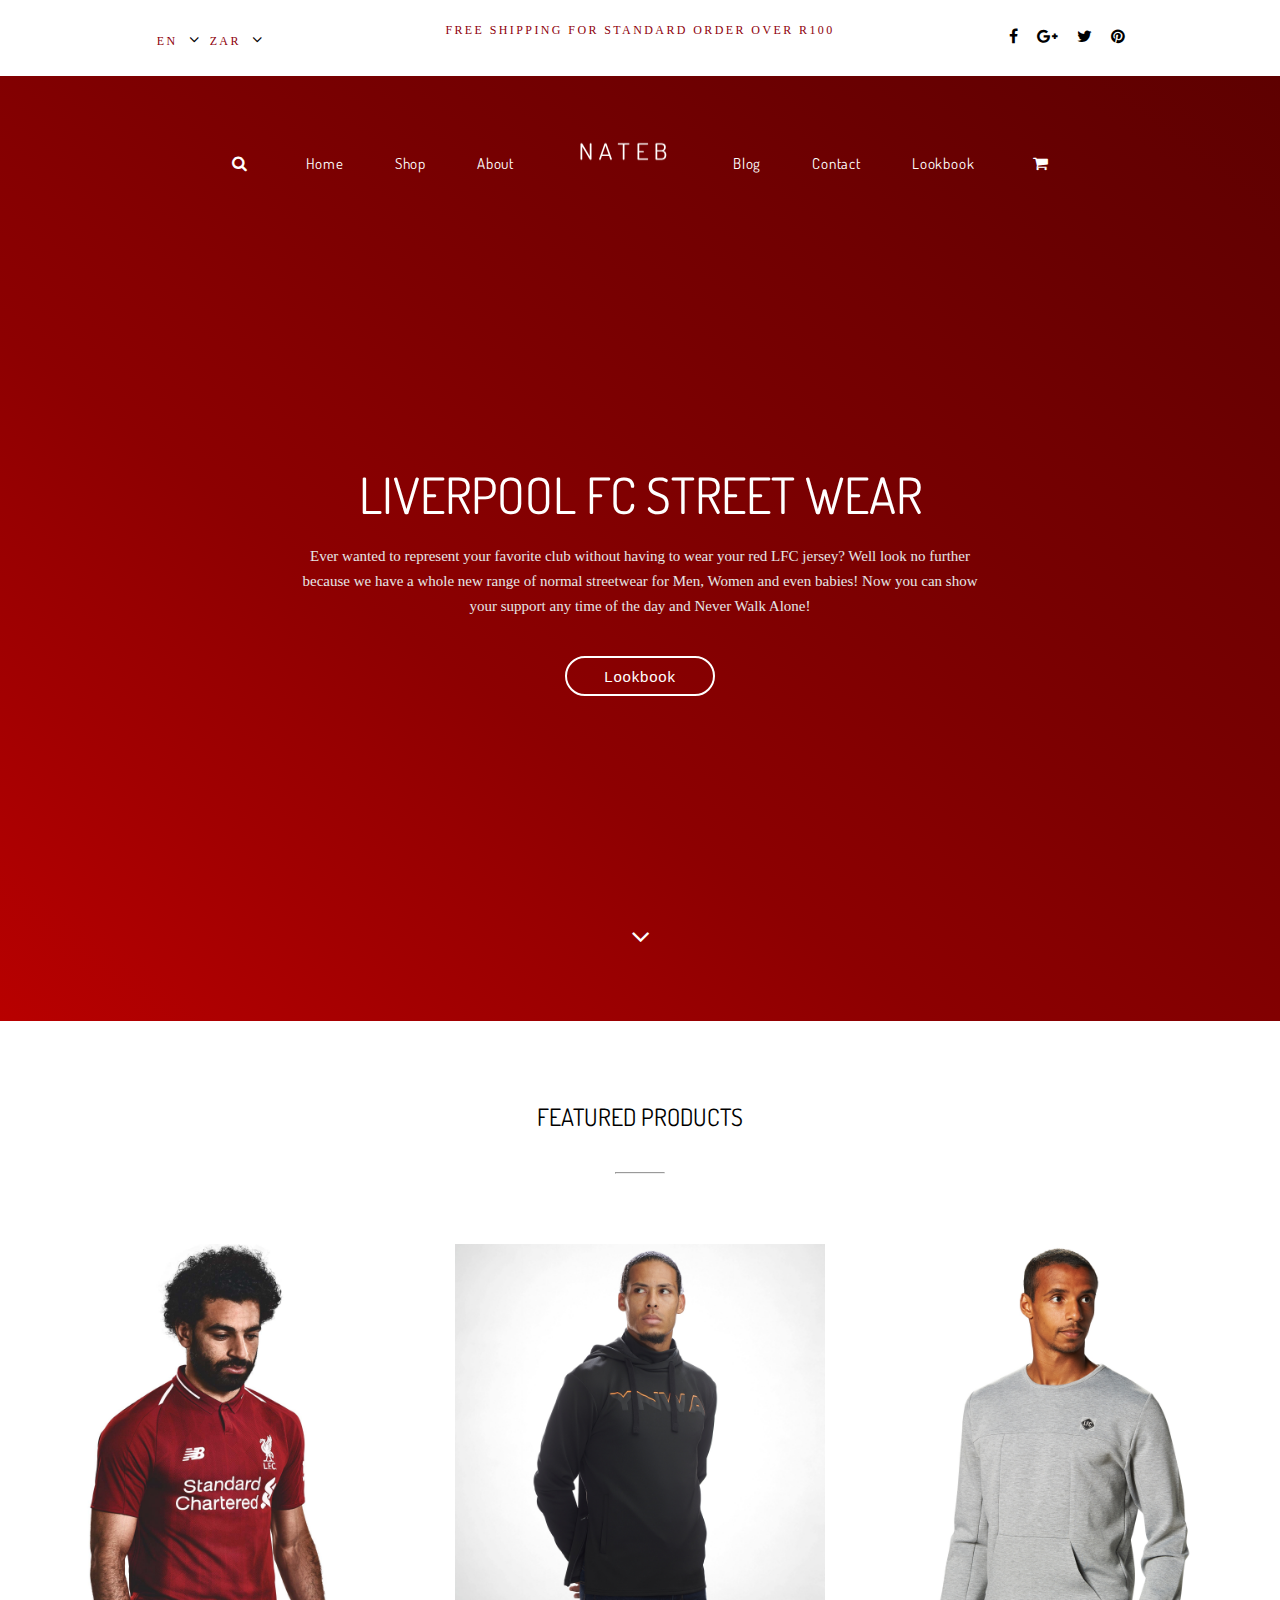
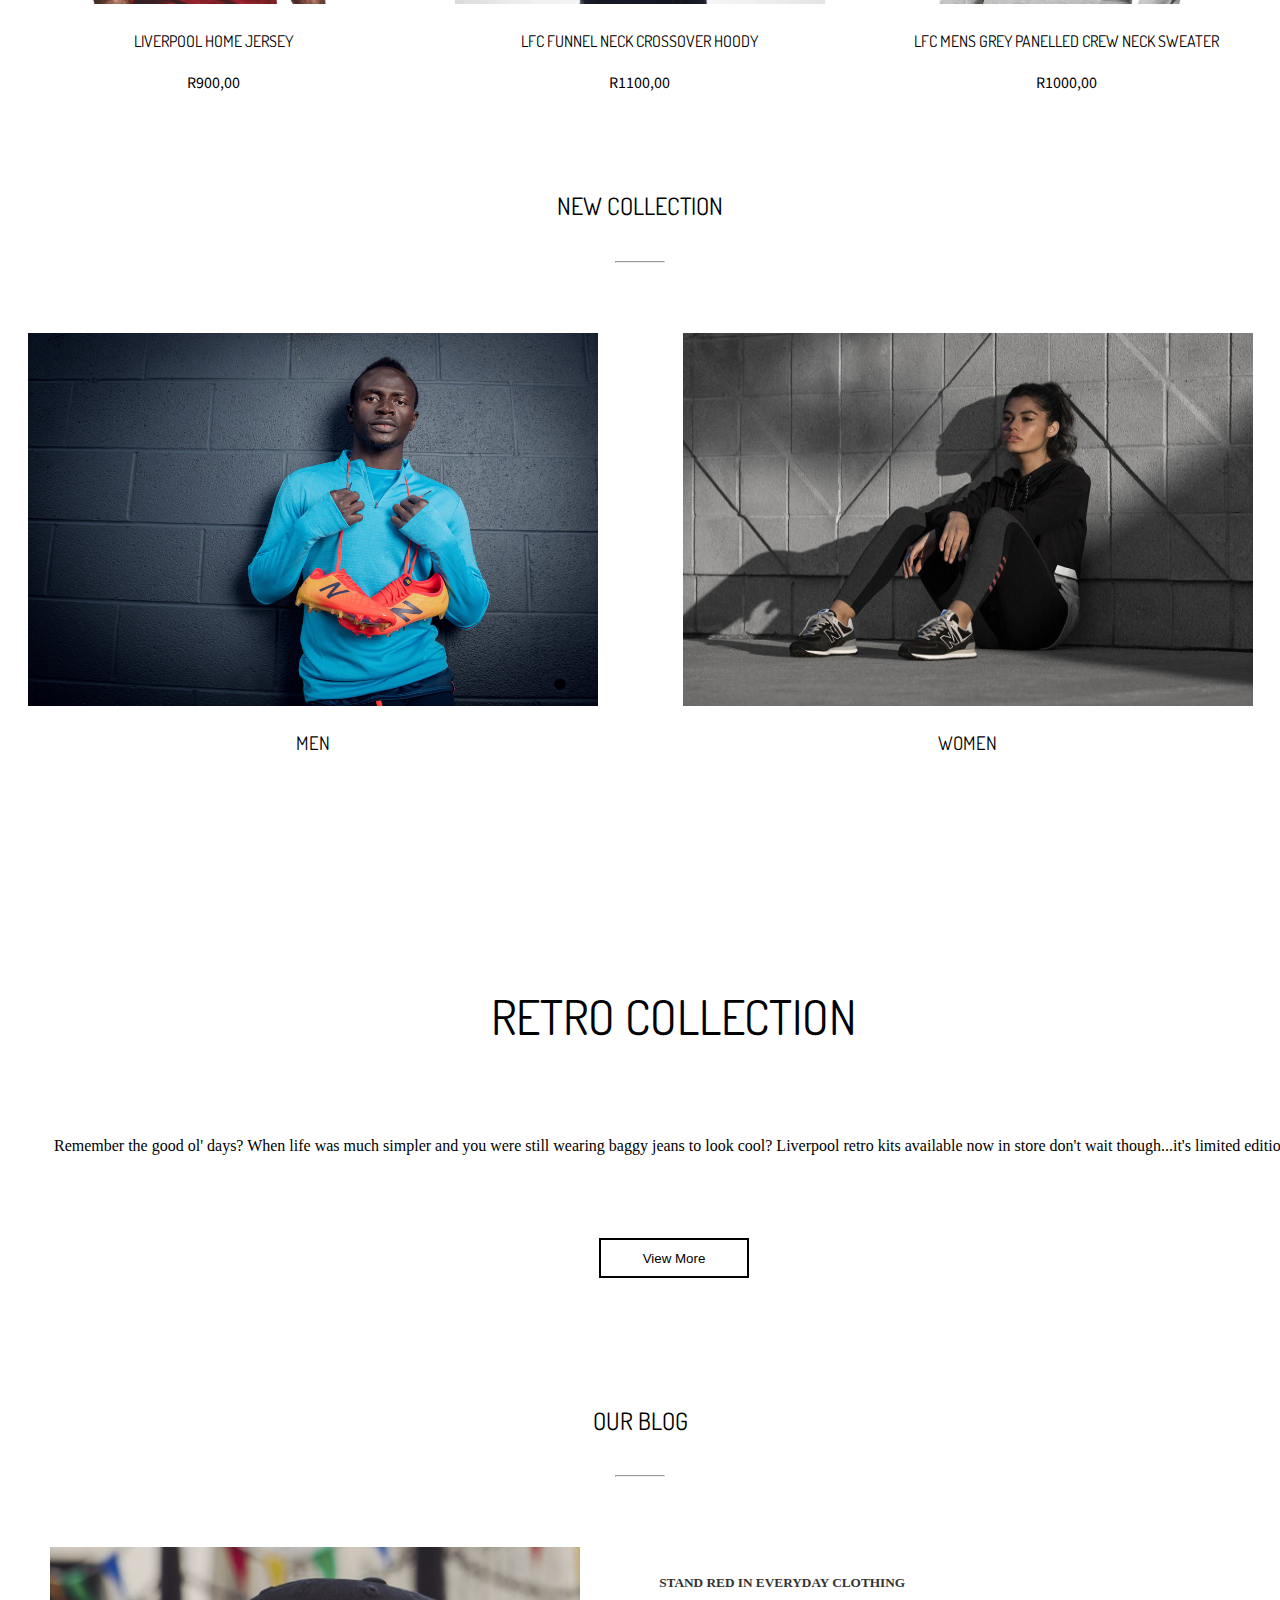
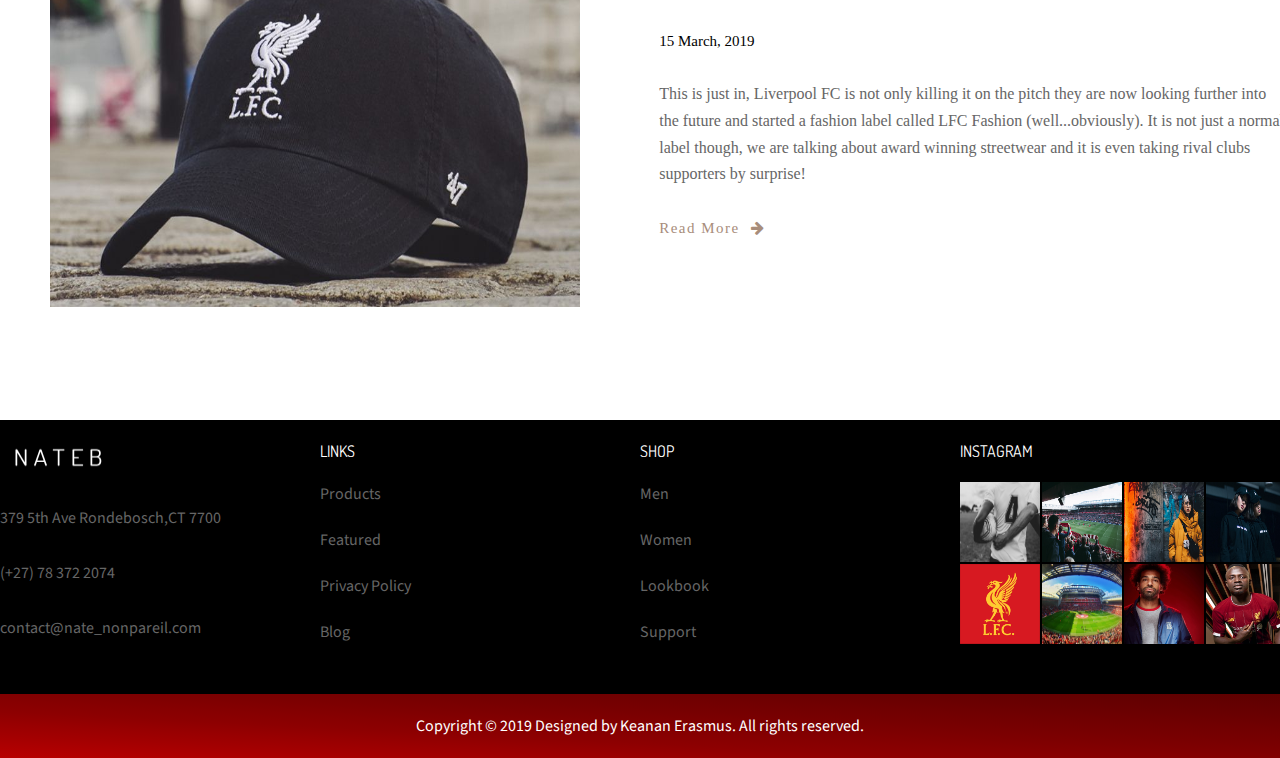
==== commit 34cd12ae: "completed feedback" ====
--- a/index.html
+++ b/index.html
@@ -53,7 +53,7 @@
         </nav>
 
         <h1 class="banner-heading">Liverpool FC Street Wear</h1>
-        <p class="index-p">Lorem ipsum dolor sit amet consectetur adipisicing elit. In necessitatibus vel atque soluta cum natus laudantium pariatur totam architecto rerum quibusdam autem labore ipsa dolorum dicta hic, beatae a est. Lorem ipsum dolor sit, amet consectetur adipisicing elit.</p>
+        <p class="index-p">Ever wanted to represent your favorite club without having to wear your red LFC jersey? Well look no further because we have a whole new range of normal streetwear for Men, Women and even babies! Now you can show your support any time of the day and Never Walk Alone!</p>
 
         <button class="lookbook-btn"><a href="lookbook.html">Lookbook</a></button>
         <p></p>
@@ -109,10 +109,10 @@
         <h1 class="retro-collection-h">Retro Collection</h1>
 
             <p class="retro-collection-p">
-                Lorem ipsum dolor sit amet consectetur adipisicing elit. Accusantium aliquid expedita eos molestias temporibus, ut architecto? Nulla, blanditiis soluta.
+                Remember the good ol' days? When life was much simpler and you were still wearing baggy jeans to look cool? Liverpool retro kits available now in store don't wait though...it's limited edition!
             </p>
 
-        <button class="retro-collection-btn"><a href="shop-1.html">View More</a></button>
+            <a href="shop-1.html"><button class="retro-collection-btn">View More</button></a>
 
     </section>
 
@@ -134,7 +134,7 @@
                 </p>
 
                     <p class="blog-text">
-                        Lorem ipsum dolor sit amet consectetur, adipisicing elit. Minima illo quam placeat perspiciatis id accusamus, vel eius similique quo earum accusantium suscipit. Veniam excepturi delectus enim accusamus at fuga! Lorem ipsum dolor sit amet consectetur adipisicing elit. Asperiores, corrupti? Corrupti nemo soluta maxime tempora aliquid, quas dicta, harum dolores aperiam repellat explicabo? A minima dolorum, non totam accusantium ex!
+                        This is just in, Liverpool FC is not only killing it on the pitch they are now looking further into the future and started a fashion label called LFC Fashion (well...obviously). It is not just a normal label though, we are talking about award winning streetwear and it is even taking rival clubs supporters by surprise!
                     </p>
 
                 <span class="blog-readmore"><a href="blog.html">Read More</a></span>
@@ -187,14 +187,14 @@
                 <h4 class="insta-h footer-h">Instagram</h4>
 
                 <div class="grid holder">
-                    <div class="insta1"></div>
-                    <div class="insta2"></div>
-                    <div class="insta3"></div>
-                    <div class="insta4"></div>
-                    <div class="insta5"></div>
-                    <div class="insta6"></div>
-                    <div class="insta7"></div>
-                    <div class="insta8"></div>
+                    <img class="insta1" src="images/insta1.jpg" alt="" height="80px" width="80px">
+                    <img class="insta2" src="images/insta2.jpg" alt="" height="80px" width="80px">
+                    <img class="insta3" src="images/insta3.jpg" alt="" height="80px" width="80px">
+                    <img class="insta4" src="images/insta4.jpg" alt="" height="80px" width="80px">
+                    <img class="insta5" src="images/insta5.jpg" alt="" height="80px" width="80px">
+                    <img class="insta6" src="images/insta6.jpg" alt="" height="80px" width="80px">
+                    <img class="insta7" src="images/insta7.jpg" alt="" height="80px" width="80px">
+                    <img class="insta8" src="images/insta8.jpg" alt="" height="80px" width="80px">
                 </div>
             </div>
         </section>
--- a/css/main.css
+++ b/css/main.css
@@ -207,17 +207,6 @@
 .contact-h {
   margin-top: 20px; }
 
-.insta1,
-.insta2,
-.insta3,
-.insta4,
-.insta5,
-.insta6,
-.insta7,
-.insta8 {
-  height: 80px;
-  width: 80px;
-  background-color: #fff; }
 
 .copyright {
   background-image: linear-gradient(to right top, #b80000, #ad0001, #a20001, #980001, #8d0001, #860001, #7e0001, #770001, #710001, #6a0001, #640001, #5e0000);
@@ -277,7 +266,9 @@
   .about-who-we-are .who-we-are-image {
     width: 500px;
     height: 490px;
-    background: #666666; }
+    background: url(../images/who-we-are.jpg);
+    background-position: top;
+    background-size: cover; }
 
 .meet-our-team {
   text-align: center; }
@@ -298,7 +289,10 @@
   .what-we-do-img {
     width: 500px;
     height: 390px;
-    background-color: #666666;
+    background: url(../images/what-we-do-img.jpg);
+    background-position: center;
+    background-size: contain;
+    background-repeat: no-repeat;
     margin: 0 0 0 50px; }
 
 .blog-share .small-blog {
